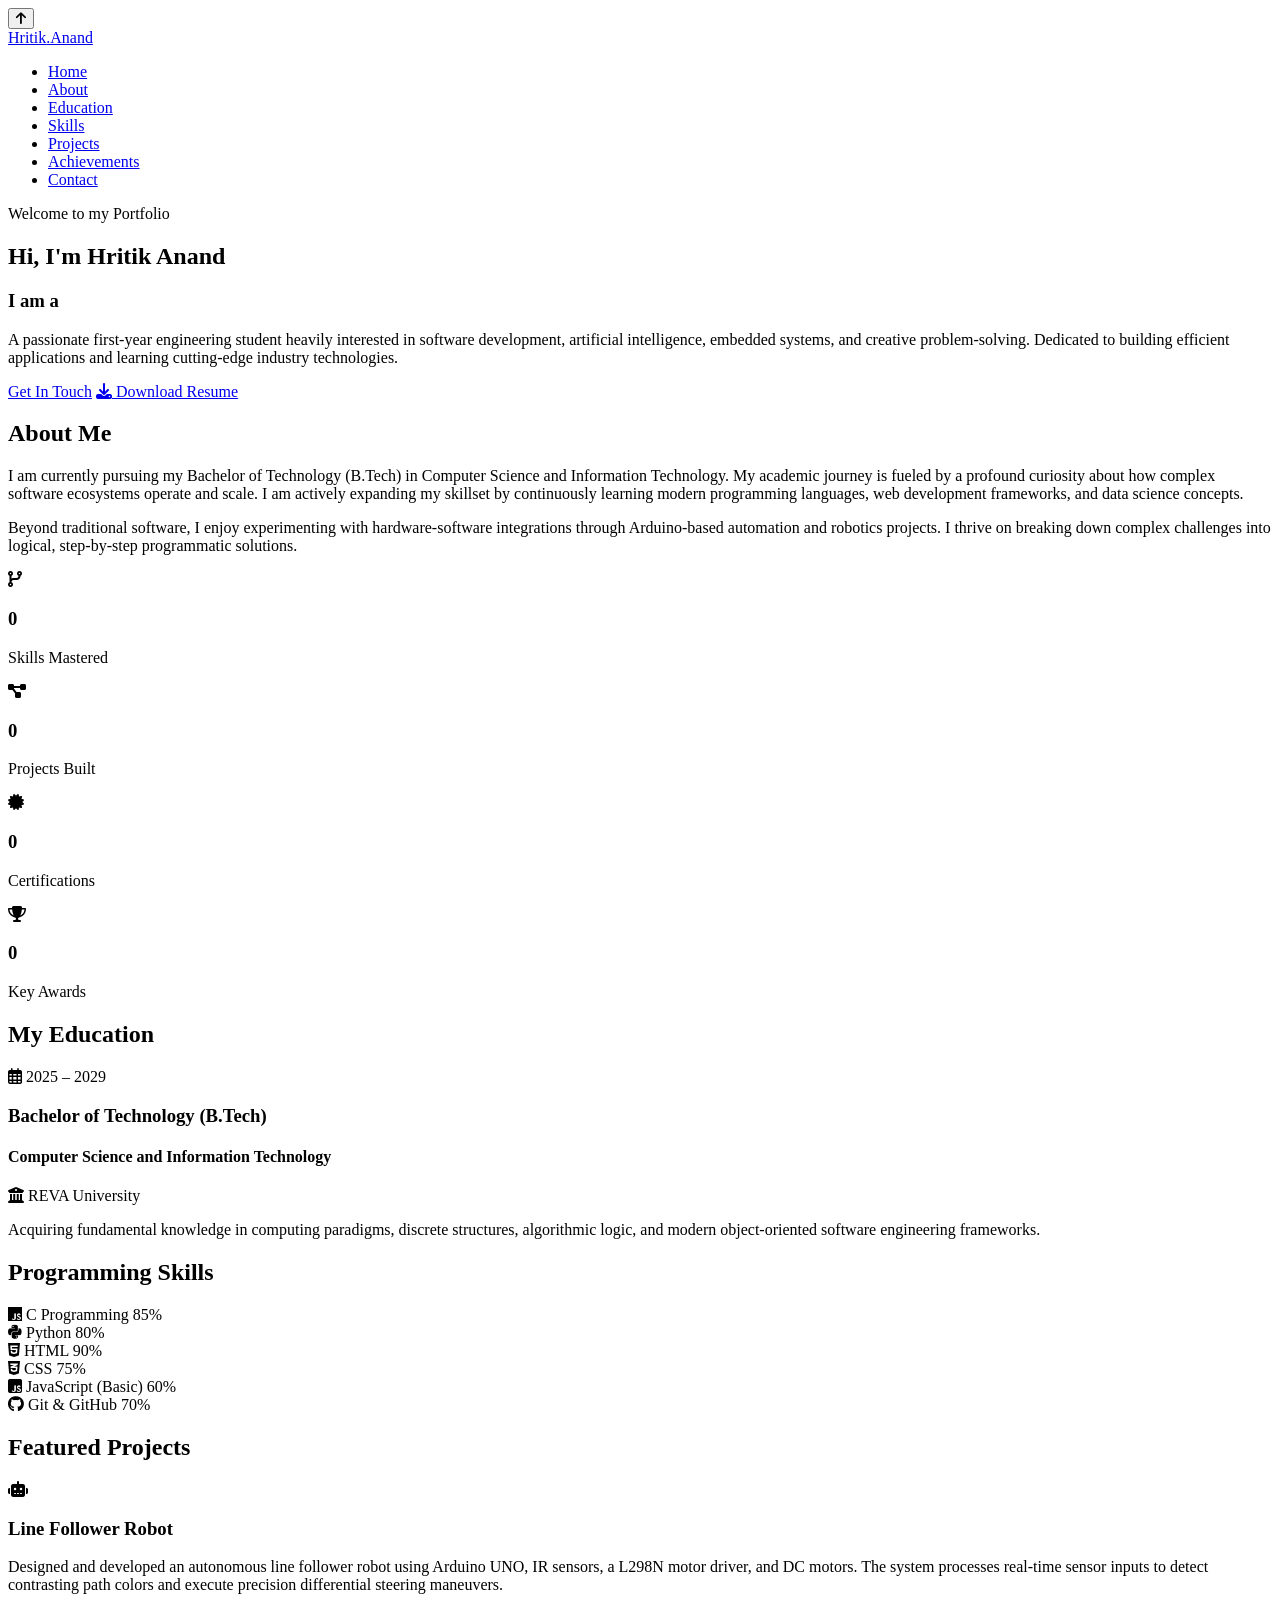
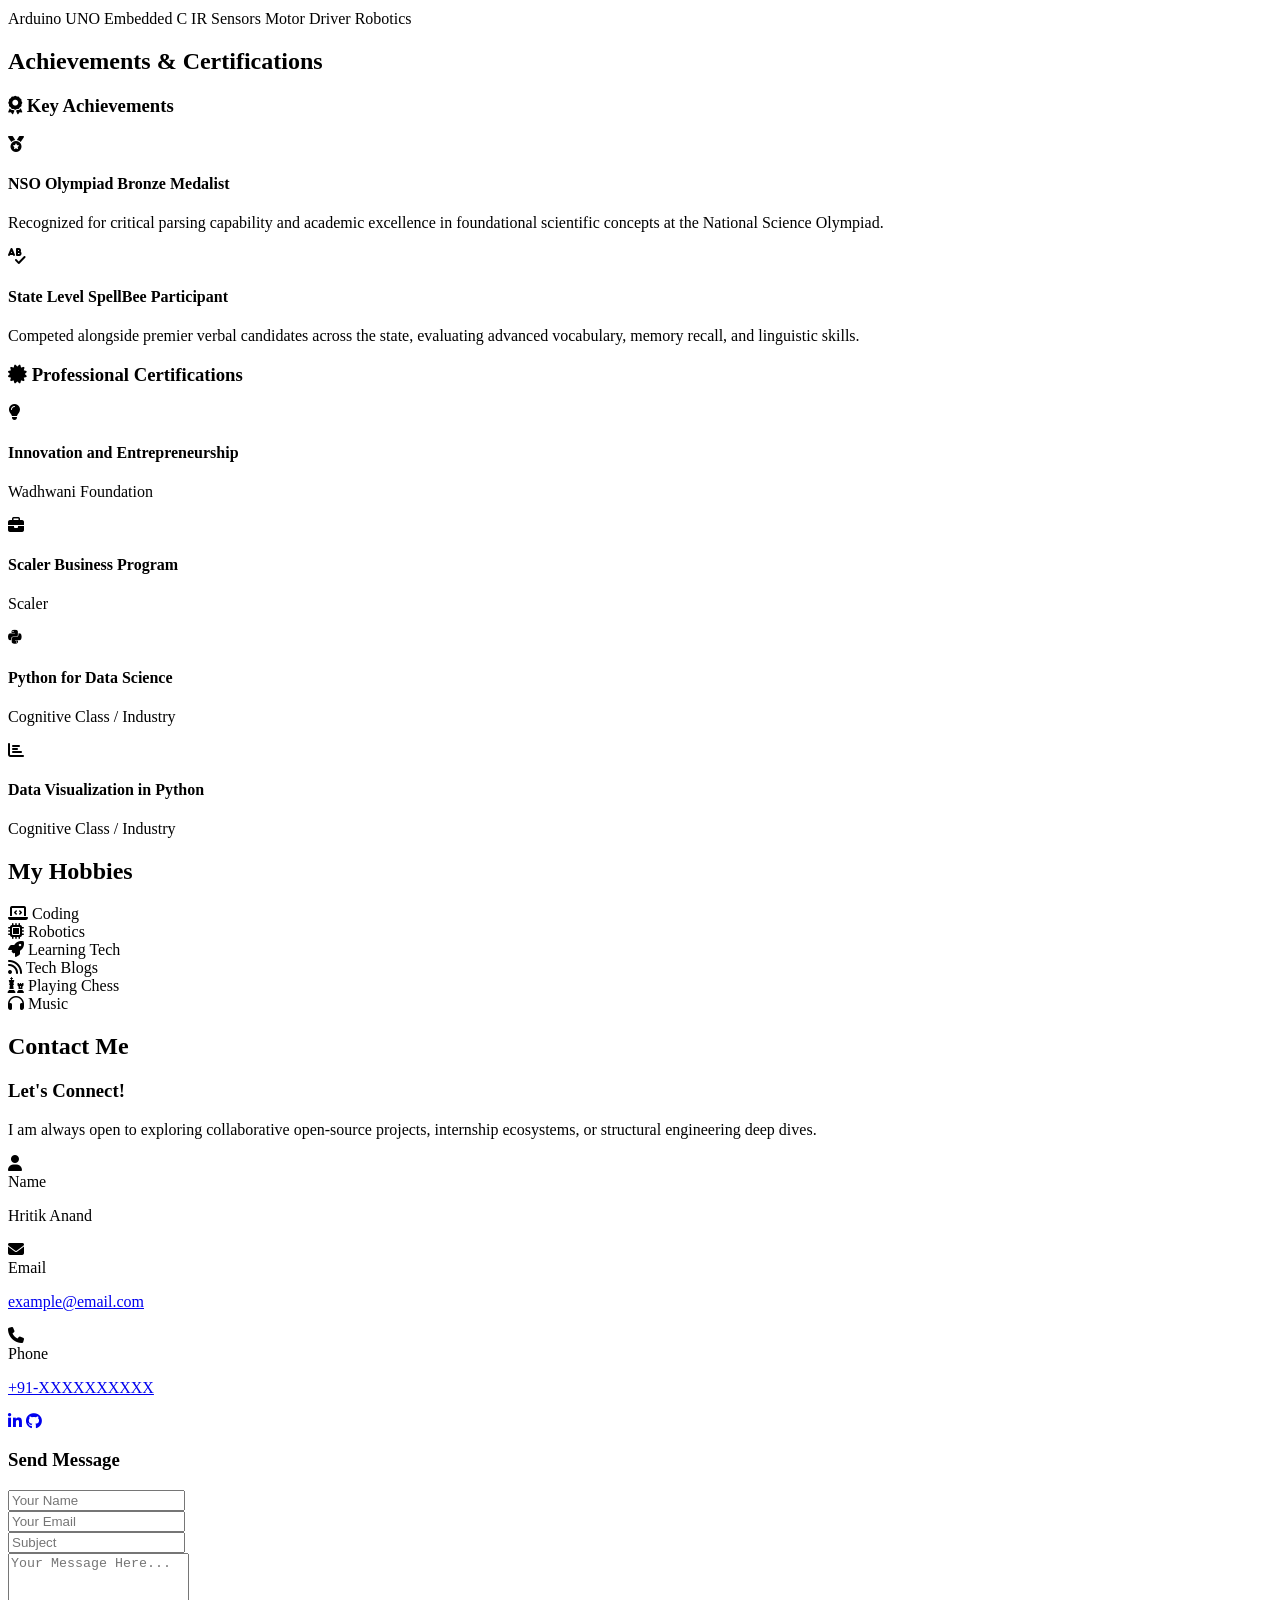
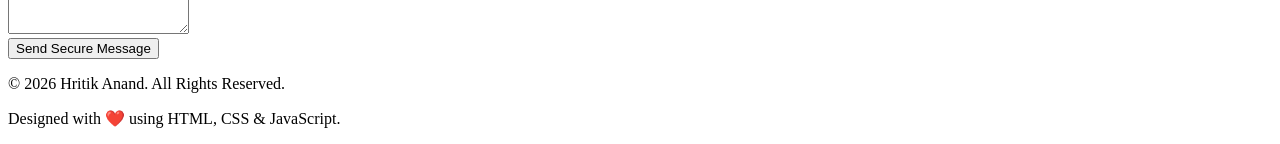
==== index.html @ d0e0a67c "Rename profile.html to index.html" ====
<!DOCTYPE html>
<html lang="en">
<head>
    <meta charset="UTF-8">
    <meta name="viewport" content="width=device-width, initial-scale=1.0">
    <meta name="description" content="Portfolio of Hritik Anand - B.Tech Computer Science & Information Technology Student & Aspiring Software Developer.">
    <title>Hritik Anand | Portfolio</title>
    <link rel="preconnect" href="https://fonts.googleapis.com">
    <link rel="preconnect" href="https://fonts.gstatic.com" crossorigin>
    <link href="https://fonts.googleapis.com/css2?family=Poppins:wght@300;400;500;600;700&display=swap" rel="stylesheet">
    <link rel="stylesheet" href="https://cdnjs.cloudflare.com/ajax/libs/font-awesome/6.4.0/css/all.min.css">
    <link rel="stylesheet" href="style.css">
</head>
<body>

    <div id="preloader">
        <div class="loader">
            <span></span>
            <span></span>
        </div>
    </div>

    <button id="scrollTopBtn" title="Go to top"><i class="fas fa-arrow-up"></i></button>

    <header>
        <nav class="navbar">
            <a href="#home" class="logo">Hritik<span>.Anand</span></a>
            <ul class="nav-links">
                <li><a href="#home" class="active">Home</a></li>
                <li><a href="#about">About</a></li>
                <li><a href="#education">Education</a></li>
                <li><a href="#skills">Skills</a></li>
                <li><a href="#projects">Projects</a></li>
                <li><a href="#achievements">Achievements</a></li>
                <li><a href="#contact">Contact</a></li>
            </ul>
            <div class="hamburger">
                <span class="bar"></span>
                <span class="bar"></span>
                <span class="bar"></span>
            </div>
        </nav>
    </header>

    <main>
        <section id="home" class="hero-section">
            <div class="hero-content text-reveal">
                <span class="welcome-tag">Welcome to my Portfolio</span>
                <h1>Hi, I'm <span class="gradient-text">Hritik Anand</span></h1>
                <h3 class="typing-container">I am a <span id="typing-text"></span><span class="cursor">&nbsp;</span></h3>
                <p class="hero-intro">
                    A passionate first-year engineering student heavily interested in software development, artificial intelligence, embedded systems, and creative problem-solving. Dedicated to building efficient applications and learning cutting-edge industry technologies.
                </p>
                <div class="hero-btns">
                    <a href="#contact" class="btn btn-primary">Get In Touch</a>
                    <a href="#" class="btn btn-secondary" download><i class="fas fa-download"></i> Download Resume</a>
                </div>
            </div>
            <div class="hero-glow"></div>
        </section>

        <section id="about" class="about-section reveal">
            <h2 class="section-title">About <span class="gradient-text">Me</span></h2>
            <div class="about-container">
                <div class="about-text">
                    <p>
                        I am currently pursuing my Bachelor of Technology (B.Tech) in Computer Science and Information Technology. My academic journey is fueled by a profound curiosity about how complex software ecosystems operate and scale. I am actively expanding my skillset by continuously learning modern programming languages, web development frameworks, and data science concepts. 
                    </p>
                    <p>
                        Beyond traditional software, I enjoy experimenting with hardware-software integrations through Arduino-based automation and robotics projects. I thrive on breaking down complex challenges into logical, step-by-step programmatic solutions.
                    </p>
                </div>
                
                <div class="stats-grid">
                    <div class="stat-card glass-card">
                        <i class="fas fa-code-branch stat-icon"></i>
                        <h3 class="counter" data-target="6">0</h3>
                        <p>Skills Mastered</p>
                    </div>
                    <div class="stat-card glass-card">
                        <i class="fas fa-project-diagram stat-icon"></i>
                        <h3 class="counter" data-target="1">0</h3>
                        <p>Projects Built</p>
                    </div>
                    <div class="stat-card glass-card">
                        <i class="fas fa-certificate stat-icon"></i>
                        <h3 class="counter" data-target="4">0</h3>
                        <p>Certifications</p>
                    </div>
                    <div class="stat-card glass-card">
                        <i class="fas fa-trophy stat-icon"></i>
                        <h3 class="counter" data-target="2">0</h3>
                        <p>Key Awards</p>
                    </div>
                </div>
            </div>
        </section>

        <section id="education" class="education-section reveal">
            <h2 class="section-title">My <span class="gradient-text">Education</span></h2>
            <div class="timeline">
                <div class="timeline-item left">
                    <div class="timeline-dot"></div>
                    <div class="timeline-content glass-card">
                        <span class="timeline-date"><i class="far fa-calendar-alt"></i> 2025 – 2029</span>
                        <h3>Bachelor of Technology (B.Tech)</h3>
                        <h4>Computer Science and Information Technology</h4>
                        <p class="university"><i class="fas fa-university"></i> REVA University</p>
                        <p>Acquiring fundamental knowledge in computing paradigms, discrete structures, algorithmic logic, and modern object-oriented software engineering frameworks.</p>
                    </div>
                </div>
            </div>
        </section>

        <section id="skills" class="skills-section reveal">
            <h2 class="section-title">Programming <span class="gradient-text">Skills</span></h2>
            <div class="skills-container glass-card">
                <div class="skill-box">
                    <div class="skill-info">
                        <span><i class="fab fa-js text-accent"></i> C Programming</span>
                        <span class="skill-percentage">85%</span>
                    </div>
                    <div class="skill-bar-container">
                        <div class="skill-bar" data-progress="85%"></div>
                    </div>
                </div>

                <div class="skill-box">
                    <div class="skill-info">
                        <span><i class="fab fa-python text-accent"></i> Python</span>
                        <span class="skill-percentage">80%</span>
                    </div>
                    <div class="skill-bar-container">
                        <div class="skill-bar" data-progress="80%"></div>
                    </div>
                </div>

                <div class="skill-box">
                    <div class="skill-info">
                        <span><i class="fab fa-html5 text-accent"></i> HTML</span>
                        <span class="skill-percentage">90%</span>
                    </div>
                    <div class="skill-bar-container">
                        <div class="skill-bar" data-progress="90%"></div>
                    </div>
                </div>

                <div class="skill-box">
                    <div class="skill-info">
                        <span><i class="fab fa-css3-alt text-accent"></i> CSS</span>
                        <span class="skill-percentage">75%</span>
                    </div>
                    <div class="skill-bar-container">
                        <div class="skill-bar" data-progress="75%"></div>
                    </div>
                </div>

                <div class="skill-box">
                    <div class="skill-info">
                        <span><i class="fab fa-js-square text-accent"></i> JavaScript (Basic)</span>
                        <span class="skill-percentage">60%</span>
                    </div>
                    <div class="skill-bar-container">
                        <div class="skill-bar" data-progress="60%"></div>
                    </div>
                </div>

                <div class="skill-box">
                    <div class="skill-info">
                        <span><i class="fab fa-github text-accent"></i> Git & GitHub</span>
                        <span class="skill-percentage">70%</span>
                    </div>
                    <div class="skill-bar-container">
                        <div class="skill-bar" data-progress="70%"></div>
                    </div>
                </div>
            </div>
        </section>

        <section id="projects" class="projects-section reveal">
            <h2 class="section-title">Featured <span class="gradient-text">Projects</span></h2>
            <div class="projects-grid">
                <div class="project-card glass-card">
                    <div class="project-icon-wrapper">
                        <i class="fas fa-robot"></i>
                    </div>
                    <h3>Line Follower Robot</h3>
                    <p class="project-description">
                        Designed and developed an autonomous line follower robot using Arduino UNO, IR sensors, a L298N motor driver, and DC motors. The system processes real-time sensor inputs to detect contrasting path colors and execute precision differential steering maneuvers.
                    </p>
                    <div class="project-tech">
                        <span>Arduino UNO</span>
                        <span>Embedded C</span>
                        <span>IR Sensors</span>
                        <span>Motor Driver</span>
                        <span>Robotics</span>
                    </div>
                </div>
            </div>
        </section>

        <section id="achievements" class="achievements-section reveal">
            <h2 class="section-title">Achievements & <span class="gradient-text">Certifications</span></h2>
            
            <h3 class="sub-section-title"><i class="fas fa-award"></i> Key Achievements</h3>
            <div class="achievements-grid">
                <div class="achieve-card glass-card">
                    <div class="achieve-icon"><i class="fas fa-medal"></i></div>
                    <div>
                        <h4>NSO Olympiad Bronze Medalist</h4>
                        <p>Recognized for critical parsing capability and academic excellence in foundational scientific concepts at the National Science Olympiad.</p>
                    </div>
                </div>
                <div class="achieve-card glass-card">
                    <div class="achieve-icon"><i class="fas fa-spell-check"></i></div>
                    <div>
                        <h4>State Level SpellBee Participant</h4>
                        <p>Competed alongside premier verbal candidates across the state, evaluating advanced vocabulary, memory recall, and linguistic skills.</p>
                    </div>
                </div>
            </div>

            <h3 class="sub-section-title"><i class="fas fa-certificate"></i> Professional Certifications</h3>
            <div class="certifications-grid">
                <div class="cert-card glass-card">
                    <i class="fas fa-lightbulb cert-icon"></i>
                    <h4>Innovation and Entrepreneurship</h4>
                    <p class="cert-issuer">Wadhwani Foundation</p>
                </div>
                <div class="cert-card glass-card">
                    <i class="fas fa-briefcase cert-icon"></i>
                    <h4>Scaler Business Program</h4>
                    <p class="cert-issuer">Scaler</p>
                </div>
                <div class="cert-card glass-card">
                    <i class="fab fa-python cert-icon"></i>
                    <h4>Python for Data Science</h4>
                    <p class="cert-issuer">Cognitive Class / Industry</p>
                </div>
                <div class="cert-card glass-card">
                    <i class="fas fa-chart-bar cert-icon"></i>
                    <h4>Data Visualization in Python</h4>
                    <p class="cert-issuer">Cognitive Class / Industry</p>
                </div>
            </div>
        </section>

        <section id="hobbies" class="hobbies-section reveal">
            <h2 class="section-title">My <span class="gradient-text">Hobbies</span></h2>
            <div class="hobbies-grid">
                <div class="hobby-item glass-card">
                    <i class="fas fa-laptop-code"></i>
                    <span>Coding</span>
                </div>
                <div class="hobby-item glass-card">
                    <i class="fas fa-microchip"></i>
                    <span>Robotics</span>
                </div>
                <div class="hobby-item glass-card">
                    <i class="fas fa-rocket"></i>
                    <span>Learning Tech</span>
                </div>
                <div class="hobby-item glass-card">
                    <i class="fas fa-rss"></i>
                    <span>Tech Blogs</span>
                </div>
                <div class="hobby-item glass-card">
                    <i class="fas fa-chess"></i>
                    <span>Playing Chess</span>
                </div>
                <div class="hobby-item glass-card">
                    <i class="fas fa-headphones"></i>
                    <span>Music</span>
                </div>
            </div>
        </section>

        <section id="contact" class="contact-section reveal">
            <h2 class="section-title">Contact <span class="gradient-text">Me</span></h2>
            <div class="contact-container">
                <div class="contact-info glass-card">
                    <h3>Let's Connect!</h3>
                    <p>I am always open to exploring collaborative open-source projects, internship ecosystems, or structural engineering deep dives.</p>
                    
                    <div class="info-details">
                        <div class="info-item">
                            <i class="fas fa-user text-gradient"></i>
                            <div>
                                <span>Name</span>
                                <p>Hritik Anand</p>
                            </div>
                        </div>
                        <div class="info-item">
                            <i class="fas fa-envelope text-gradient"></i>
                            <div>
                                <span>Email</span>
                                <p><a href="mailto:example@email.com">example@email.com</a></p>
                            </div>
                        </div>
                        <div class="info-item">
                            <i class="fas fa-phone text-gradient"></i>
                            <div>
                                <span>Phone</span>
                                <p><a href="tel:+91XXXXXXXXXX">+91-XXXXXXXXXX</a></p>
                            </div>
                        </div>
                    </div>

                    <div class="social-links">
                        <a href="https://www.linkedin.com/in/hritik-anand-946173363/?skipRedirect=true" target="_blank" aria-label="LinkedIn"><i class="fab fa-linkedin-in"></i></a>
                        <a href="https://github.com/" target="_blank" aria-label="GitHub"><i class="fab fa-github"></i></a>
                    </div>
                </div>

                <form class="contact-form glass-card" onsubmit="event.preventDefault();">
                    <h3>Send Message</h3>
                    <div class="input-group">
                        <input type="text" placeholder="Your Name" required>
                    </div>
                    <div class="input-group">
                        <input type="email" placeholder="Your Email" required>
                    </div>
                    <div class="input-group">
                        <input type="text" placeholder="Subject" required>
                    </div>
                    <div class="input-group">
                        <textarea rows="5" placeholder="Your Message Here..." required></textarea>
                    </div>
                    <button type="submit" class="btn btn-primary form-btn">Send Secure Message</button>
                </form>
            </div>
        </section>
    </main>

    <footer>
        <div class="footer-content">
            <p>&copy; 2026 Hritik Anand. All Rights Reserved.</p>
            <p class="credit">Designed with ❤️ using HTML, CSS & JavaScript.</p>
        </div>
    </footer>

    <script src="script.js"></script>
</body>
</html>
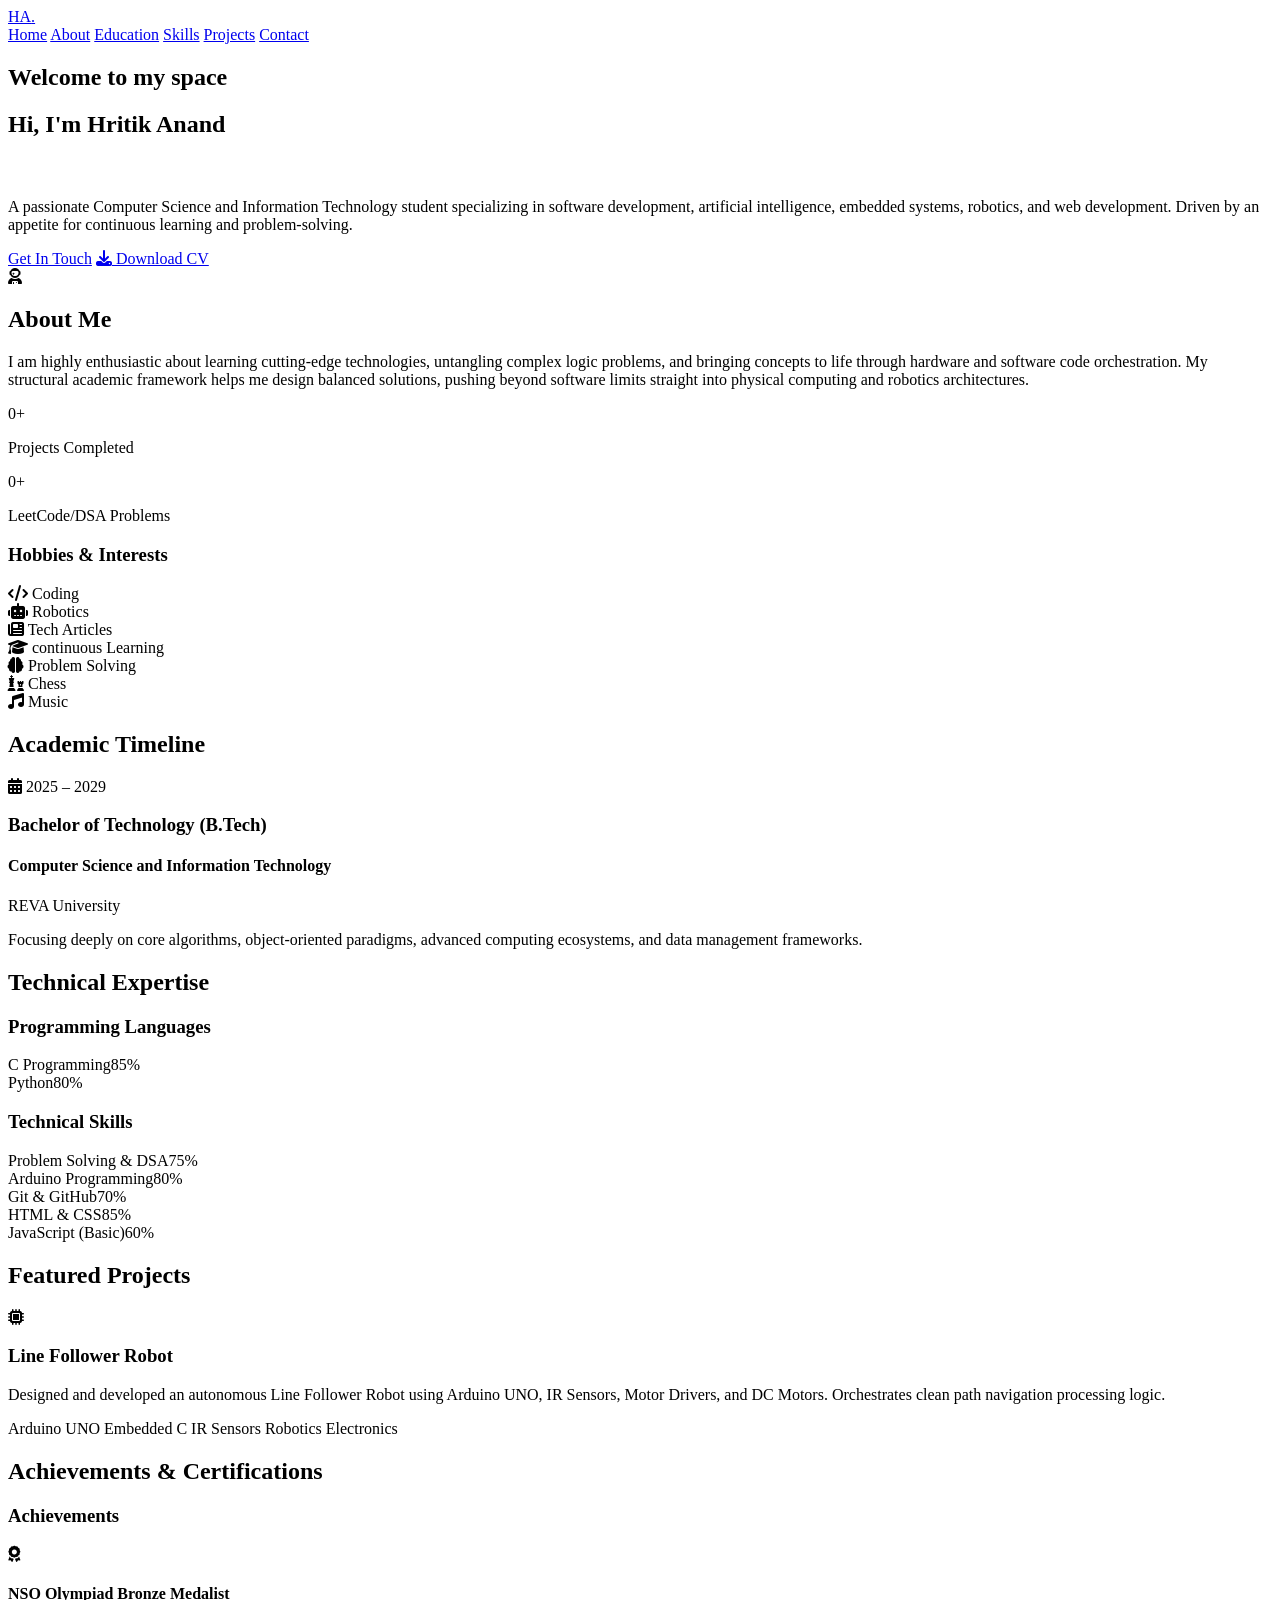
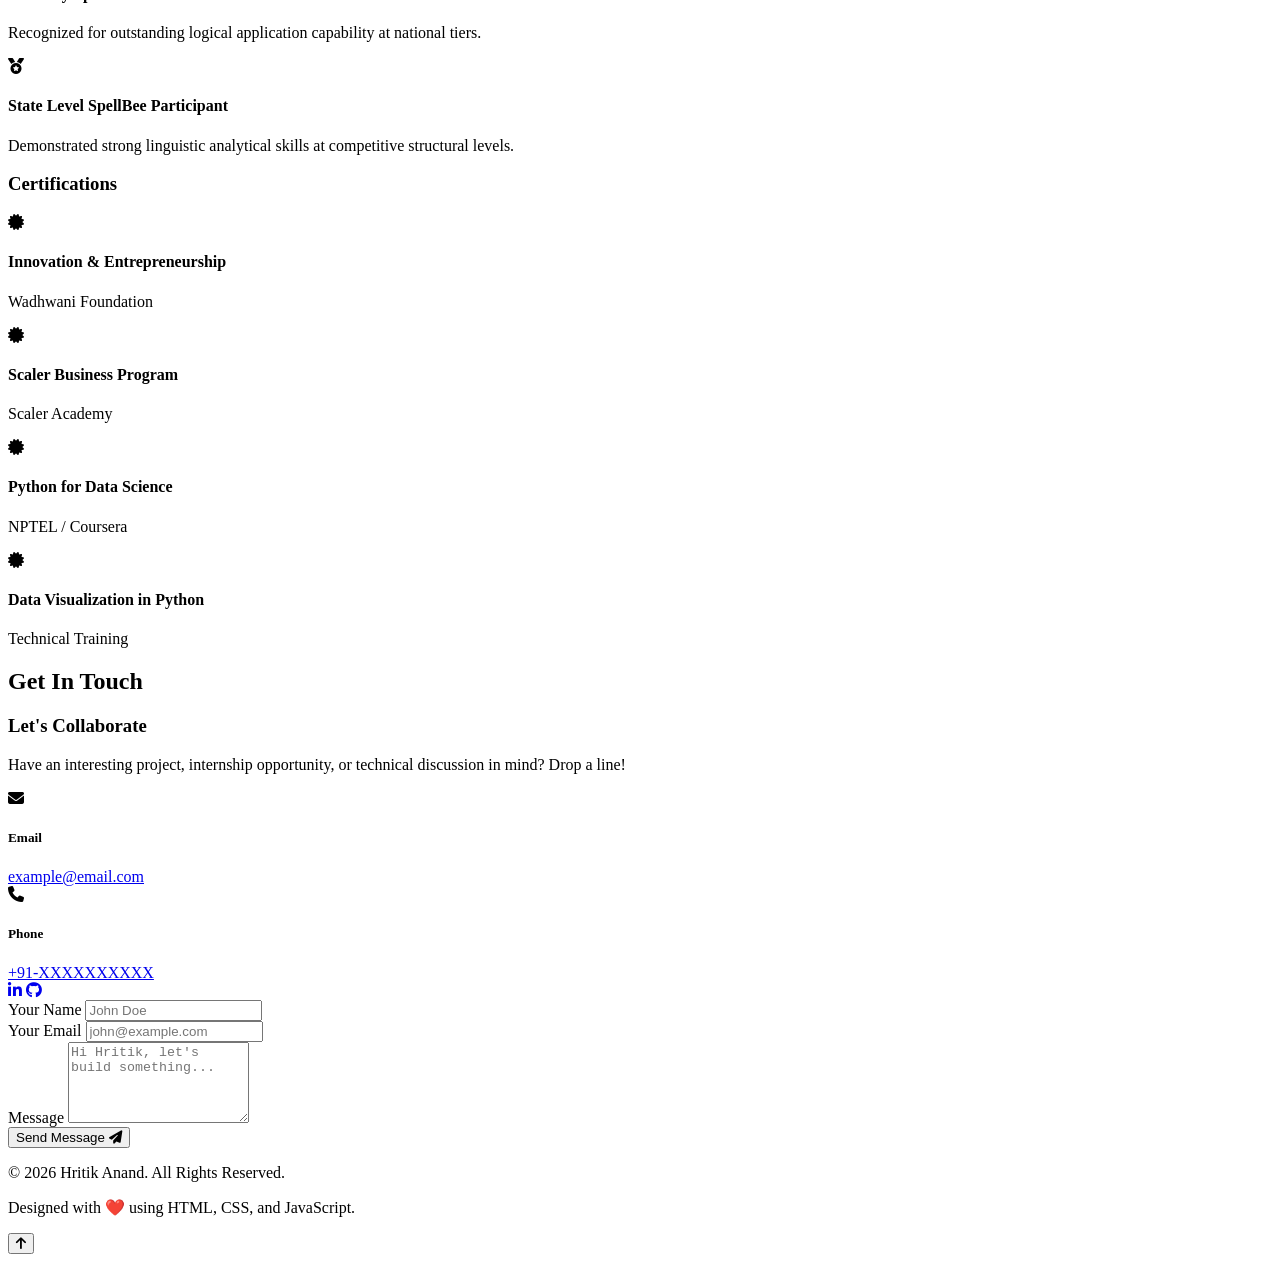
==== commit 6e3044b6: "Refactor index.html for improved structure and content Updated the portfolio description and improve" ====
--- a/index.html
+++ b/index.html
@@ -3,7 +3,7 @@
 <head>
     <meta charset="UTF-8">
     <meta name="viewport" content="width=device-width, initial-scale=1.0">
-    <meta name="description" content="Portfolio of Hritik Anand - B.Tech Computer Science & Information Technology Student & Aspiring Software Developer.">
+    <meta name="description" content="Portfolio of Hritik Anand - B.Tech CS & IT Student, Aspiring Software Developer, and Programmer.">
     <title>Hritik Anand | Portfolio</title>
     <link rel="preconnect" href="https://fonts.googleapis.com">
     <link rel="preconnect" href="https://fonts.gstatic.com" crossorigin>
@@ -13,331 +13,277 @@
 </head>
 <body>
 
-    <div id="preloader">
-        <div class="loader">
-            <span></span>
-            <span></span>
-        </div>
+    <div id="loader">
+        <div class="spinner"></div>
     </div>
 
-    <button id="scrollTopBtn" title="Go to top"><i class="fas fa-arrow-up"></i></button>
-
-    <header>
-        <nav class="navbar">
-            <a href="#home" class="logo">Hritik<span>.Anand</span></a>
-            <ul class="nav-links">
-                <li><a href="#home" class="active">Home</a></li>
-                <li><a href="#about">About</a></li>
-                <li><a href="#education">Education</a></li>
-                <li><a href="#skills">Skills</a></li>
-                <li><a href="#projects">Projects</a></li>
-                <li><a href="#achievements">Achievements</a></li>
-                <li><a href="#contact">Contact</a></li>
-            </ul>
+    <header class="navbar">
+        <div class="nav-container">
+            <a href="#home" class="logo">HA<span>.</span></a>
+            <nav class="nav-menu">
+                <a href="#home" class="nav-link active">Home</a>
+                <a href="#about" class="nav-link">About</a>
+                <a href="#education" class="nav-link">Education</a>
+                <a href="#skills" class="nav-link">Skills</a>
+                <a href="#projects" class="nav-link">Projects</a>
+                <a href="#contact" class="nav-link">Contact</a>
+            </nav>
             <div class="hamburger">
                 <span class="bar"></span>
                 <span class="bar"></span>
                 <span class="bar"></span>
             </div>
-        </nav>
+        </div>
     </header>
 
-    <main>
-        <section id="home" class="hero-section">
-            <div class="hero-content text-reveal">
-                <span class="welcome-tag">Welcome to my Portfolio</span>
+    <section id="home" class="hero-section">
+        <div class="hero-bg-glow"></div>
+        <div class="container hero-container">
+            <div class="hero-content reveal">
+                <h2 class="welcome-tag">Welcome to my space</h2>
                 <h1>Hi, I'm <span class="gradient-text">Hritik Anand</span></h1>
-                <h3 class="typing-container">I am a <span id="typing-text"></span><span class="cursor">&nbsp;</span></h3>
-                <p class="hero-intro">
-                    A passionate first-year engineering student heavily interested in software development, artificial intelligence, embedded systems, and creative problem-solving. Dedicated to building efficient applications and learning cutting-edge industry technologies.
+                <h3 class="typing-text-container">
+                    <span class="typing-text" data-words='["B.Tech CS & IT Student", "Aspiring Software Developer", "Python & C Programmer"]'></span><span class="cursor">&nbsp;</span>
+                </h3>
+                <p class="hero-summary">
+                    A passionate Computer Science and Information Technology student specializing in software development, artificial intelligence, embedded systems, robotics, and web development. Driven by an appetite for continuous learning and problem-solving.
                 </p>
-                <div class="hero-btns">
+                <div class="hero-cta">
                     <a href="#contact" class="btn btn-primary">Get In Touch</a>
-                    <a href="#" class="btn btn-secondary" download><i class="fas fa-download"></i> Download Resume</a>
-                </div>
-            </div>
-            <div class="hero-glow"></div>
-        </section>
-
-        <section id="about" class="about-section reveal">
-            <h2 class="section-title">About <span class="gradient-text">Me</span></h2>
-            <div class="about-container">
-                <div class="about-text">
+                    <a href="#" class="btn btn-secondary" download><i class="fa-solid fa-download"></i> Download CV</a>
+                </div>
+            </div>
+            <div class="hero-avatar-box reveal">
+                <div class="avatar-glow-ring"></div>
+                <div class="avatar-placeholder">
+                    <i class="fa-solid fa-user-astronaut"></i>
+                </div>
+            </div>
+        </div>
+    </section>
+
+    <section id="about" class="about-section section">
+        <div class="container">
+            <h2 class="section-title reveal">About <span class="gradient-text">Me</span></h2>
+            <div class="about-grid reveal">
+                <div class="about-card glass-card">
                     <p>
-                        I am currently pursuing my Bachelor of Technology (B.Tech) in Computer Science and Information Technology. My academic journey is fueled by a profound curiosity about how complex software ecosystems operate and scale. I am actively expanding my skillset by continuously learning modern programming languages, web development frameworks, and data science concepts. 
+                        I am highly enthusiastic about learning cutting-edge technologies, untangling complex logic problems, and bringing concepts to life through hardware and software code orchestration. My structural academic framework helps me design balanced solutions, pushing beyond software limits straight into physical computing and robotics architectures.
                     </p>
-                    <p>
-                        Beyond traditional software, I enjoy experimenting with hardware-software integrations through Arduino-based automation and robotics projects. I thrive on breaking down complex challenges into logical, step-by-step programmatic solutions.
-                    </p>
+                    <div class="counter-container">
+                        <div class="counter-box">
+                            <span class="counter-number" data-target="15">0</span><span class="counter-plus">+</span>
+                            <p class="counter-label">Projects Completed</p>
+                        </div>
+                        <div class="counter-box">
+                            <span class="counter-number" data-target="500">0</span><span class="counter-plus">+</span>
+                            <p class="counter-label">LeetCode/DSA Problems</p>
+                        </div>
+                    </div>
                 </div>
                 
-                <div class="stats-grid">
-                    <div class="stat-card glass-card">
-                        <i class="fas fa-code-branch stat-icon"></i>
-                        <h3 class="counter" data-target="6">0</h3>
-                        <p>Skills Mastered</p>
-                    </div>
-                    <div class="stat-card glass-card">
-                        <i class="fas fa-project-diagram stat-icon"></i>
-                        <h3 class="counter" data-target="1">0</h3>
-                        <p>Projects Built</p>
-                    </div>
-                    <div class="stat-card glass-card">
-                        <i class="fas fa-certificate stat-icon"></i>
-                        <h3 class="counter" data-target="4">0</h3>
-                        <p>Certifications</p>
-                    </div>
-                    <div class="stat-card glass-card">
-                        <i class="fas fa-trophy stat-icon"></i>
-                        <h3 class="counter" data-target="2">0</h3>
-                        <p>Key Awards</p>
-                    </div>
-                </div>
-            </div>
-        </section>
-
-        <section id="education" class="education-section reveal">
-            <h2 class="section-title">My <span class="gradient-text">Education</span></h2>
-            <div class="timeline">
+                <div class="hobbies-wrapper">
+                    <h3>Hobbies & Interests</h3>
+                    <div class="hobbies-grid">
+                        <div class="hobby-tag"><i class="fa-solid fa-code"></i> Coding</div>
+                        <div class="hobby-tag"><i class="fa-solid fa-robot"></i> Robotics</div>
+                        <div class="hobby-tag"><i class="fa-solid fa-newspaper"></i> Tech Articles</div>
+                        <div class="hobby-tag"><i class="fa-solid fa-graduation-cap"></i> continuous Learning</div>
+                        <div class="hobby-tag"><i class="fa-solid fa-brain"></i> Problem Solving</div>
+                        <div class="hobby-tag"><i class="fa-solid fa-chess"></i> Chess</div>
+                        <div class="hobby-tag"><i class="fa-solid fa-music"></i> Music</div>
+                    </div>
+                </div>
+            </div>
+        </div>
+    </section>
+
+    <section id="education" class="education-section section">
+        <div class="container">
+            <h2 class="section-title reveal">Academic <span class="gradient-text">Timeline</span></h2>
+            <div class="timeline reveal">
                 <div class="timeline-item left">
                     <div class="timeline-dot"></div>
                     <div class="timeline-content glass-card">
-                        <span class="timeline-date"><i class="far fa-calendar-alt"></i> 2025 – 2029</span>
+                        <span class="timeline-date"><i class="fa-solid fa-calendar-days"></i> 2025 – 2029</span>
                         <h3>Bachelor of Technology (B.Tech)</h3>
                         <h4>Computer Science and Information Technology</h4>
-                        <p class="university"><i class="fas fa-university"></i> REVA University</p>
-                        <p>Acquiring fundamental knowledge in computing paradigms, discrete structures, algorithmic logic, and modern object-oriented software engineering frameworks.</p>
-                    </div>
-                </div>
-            </div>
-        </section>
-
-        <section id="skills" class="skills-section reveal">
-            <h2 class="section-title">Programming <span class="gradient-text">Skills</span></h2>
-            <div class="skills-container glass-card">
-                <div class="skill-box">
-                    <div class="skill-info">
-                        <span><i class="fab fa-js text-accent"></i> C Programming</span>
-                        <span class="skill-percentage">85%</span>
-                    </div>
-                    <div class="skill-bar-container">
-                        <div class="skill-bar" data-progress="85%"></div>
-                    </div>
-                </div>
-
-                <div class="skill-box">
-                    <div class="skill-info">
-                        <span><i class="fab fa-python text-accent"></i> Python</span>
-                        <span class="skill-percentage">80%</span>
-                    </div>
-                    <div class="skill-bar-container">
-                        <div class="skill-bar" data-progress="80%"></div>
-                    </div>
-                </div>
-
-                <div class="skill-box">
-                    <div class="skill-info">
-                        <span><i class="fab fa-html5 text-accent"></i> HTML</span>
-                        <span class="skill-percentage">90%</span>
-                    </div>
-                    <div class="skill-bar-container">
-                        <div class="skill-bar" data-progress="90%"></div>
-                    </div>
-                </div>
-
-                <div class="skill-box">
-                    <div class="skill-info">
-                        <span><i class="fab fa-css3-alt text-accent"></i> CSS</span>
-                        <span class="skill-percentage">75%</span>
-                    </div>
-                    <div class="skill-bar-container">
-                        <div class="skill-bar" data-progress="75%"></div>
-                    </div>
-                </div>
-
-                <div class="skill-box">
-                    <div class="skill-info">
-                        <span><i class="fab fa-js-square text-accent"></i> JavaScript (Basic)</span>
-                        <span class="skill-percentage">60%</span>
-                    </div>
-                    <div class="skill-bar-container">
-                        <div class="skill-bar" data-progress="60%"></div>
-                    </div>
-                </div>
-
-                <div class="skill-box">
-                    <div class="skill-info">
-                        <span><i class="fab fa-github text-accent"></i> Git & GitHub</span>
-                        <span class="skill-percentage">70%</span>
-                    </div>
-                    <div class="skill-bar-container">
-                        <div class="skill-bar" data-progress="70%"></div>
-                    </div>
-                </div>
-            </div>
-        </section>
-
-        <section id="projects" class="projects-section reveal">
-            <h2 class="section-title">Featured <span class="gradient-text">Projects</span></h2>
-            <div class="projects-grid">
+                        <p class="institution">REVA University</p>
+                        <p>Focusing deeply on core algorithms, object-oriented paradigms, advanced computing ecosystems, and data management frameworks.</p>
+                    </div>
+                </div>
+            </div>
+        </div>
+    </section>
+
+    <section id="skills" class="skills-section section">
+        <div class="container">
+            <h2 class="section-title reveal">Technical <span class="gradient-text">Expertise</span></h2>
+            <div class="skills-grid reveal">
+                <div class="skills-column glass-card">
+                    <h3>Programming Languages</h3>
+                    <div class="skill-bar-wrapper">
+                        <div class="skill-info"><span>C Programming</span><span class="skill-percent">85%</span></div>
+                        <div class="skill-progress-bg"><div class="skill-progress" data-width="85%"></div></div>
+                    </div>
+                    <div class="skill-bar-wrapper">
+                        <div class="skill-info"><span>Python</span><span class="skill-percent">80%</span></div>
+                        <div class="skill-progress-bg"><div class="skill-progress" data-width="80%"></div></div>
+                    </div>
+                </div>
+
+                <div class="skills-column glass-card">
+                    <h3>Technical Skills</h3>
+                    <div class="skill-bar-wrapper">
+                        <div class="skill-info"><span>Problem Solving & DSA</span><span class="skill-percent">75%</span></div>
+                        <div class="skill-progress-bg"><div class="skill-progress" data-width="75%"></div></div>
+                    </div>
+                    <div class="skill-bar-wrapper">
+                        <div class="skill-info"><span>Arduino Programming</span><span class="skill-percent">80%</span></div>
+                        <div class="skill-progress-bg"><div class="skill-progress" data-width="80%"></div></div>
+                    </div>
+                    <div class="skill-bar-wrapper">
+                        <div class="skill-info"><span>Git & GitHub</span><span class="skill-percent">70%</span></div>
+                        <div class="skill-progress-bg"><div class="skill-progress" data-width="70%"></div></div>
+                    </div>
+                    <div class="skill-bar-wrapper">
+                        <div class="skill-info"><span>HTML & CSS</span><span class="skill-percent">85%</span></div>
+                        <div class="skill-progress-bg"><div class="skill-progress" data-width="85%"></div></div>
+                    </div>
+                    <div class="skill-bar-wrapper">
+                        <div class="skill-info"><span>JavaScript (Basic)</span><span class="skill-percent">60%</span></div>
+                        <div class="skill-progress-bg"><div class="skill-progress" data-width="60%"></div></div>
+                    </div>
+                </div>
+            </div>
+        </div>
+    </section>
+
+    <section id="projects" class="projects-section section">
+        <div class="container">
+            <h2 class="section-title reveal">Featured <span class="gradient-text">Projects</span></h2>
+            <div class="projects-grid reveal">
                 <div class="project-card glass-card">
-                    <div class="project-icon-wrapper">
-                        <i class="fas fa-robot"></i>
-                    </div>
-                    <h3>Line Follower Robot</h3>
-                    <p class="project-description">
-                        Designed and developed an autonomous line follower robot using Arduino UNO, IR sensors, a L298N motor driver, and DC motors. The system processes real-time sensor inputs to detect contrasting path colors and execute precision differential steering maneuvers.
-                    </p>
-                    <div class="project-tech">
-                        <span>Arduino UNO</span>
-                        <span>Embedded C</span>
-                        <span>IR Sensors</span>
-                        <span>Motor Driver</span>
-                        <span>Robotics</span>
-                    </div>
-                </div>
-            </div>
-        </section>
-
-        <section id="achievements" class="achievements-section reveal">
-            <h2 class="section-title">Achievements & <span class="gradient-text">Certifications</span></h2>
-            
-            <h3 class="sub-section-title"><i class="fas fa-award"></i> Key Achievements</h3>
-            <div class="achievements-grid">
-                <div class="achieve-card glass-card">
-                    <div class="achieve-icon"><i class="fas fa-medal"></i></div>
-                    <div>
-                        <h4>NSO Olympiad Bronze Medalist</h4>
-                        <p>Recognized for critical parsing capability and academic excellence in foundational scientific concepts at the National Science Olympiad.</p>
-                    </div>
-                </div>
-                <div class="achieve-card glass-card">
-                    <div class="achieve-icon"><i class="fas fa-spell-check"></i></div>
-                    <div>
-                        <h4>State Level SpellBee Participant</h4>
-                        <p>Competed alongside premier verbal candidates across the state, evaluating advanced vocabulary, memory recall, and linguistic skills.</p>
-                    </div>
-                </div>
-            </div>
-
-            <h3 class="sub-section-title"><i class="fas fa-certificate"></i> Professional Certifications</h3>
-            <div class="certifications-grid">
-                <div class="cert-card glass-card">
-                    <i class="fas fa-lightbulb cert-icon"></i>
-                    <h4>Innovation and Entrepreneurship</h4>
-                    <p class="cert-issuer">Wadhwani Foundation</p>
-                </div>
-                <div class="cert-card glass-card">
-                    <i class="fas fa-briefcase cert-icon"></i>
-                    <h4>Scaler Business Program</h4>
-                    <p class="cert-issuer">Scaler</p>
-                </div>
-                <div class="cert-card glass-card">
-                    <i class="fab fa-python cert-icon"></i>
-                    <h4>Python for Data Science</h4>
-                    <p class="cert-issuer">Cognitive Class / Industry</p>
-                </div>
-                <div class="cert-card glass-card">
-                    <i class="fas fa-chart-bar cert-icon"></i>
-                    <h4>Data Visualization in Python</h4>
-                    <p class="cert-issuer">Cognitive Class / Industry</p>
-                </div>
-            </div>
-        </section>
-
-        <section id="hobbies" class="hobbies-section reveal">
-            <h2 class="section-title">My <span class="gradient-text">Hobbies</span></h2>
-            <div class="hobbies-grid">
-                <div class="hobby-item glass-card">
-                    <i class="fas fa-laptop-code"></i>
-                    <span>Coding</span>
-                </div>
-                <div class="hobby-item glass-card">
-                    <i class="fas fa-microchip"></i>
-                    <span>Robotics</span>
-                </div>
-                <div class="hobby-item glass-card">
-                    <i class="fas fa-rocket"></i>
-                    <span>Learning Tech</span>
-                </div>
-                <div class="hobby-item glass-card">
-                    <i class="fas fa-rss"></i>
-                    <span>Tech Blogs</span>
-                </div>
-                <div class="hobby-item glass-card">
-                    <i class="fas fa-chess"></i>
-                    <span>Playing Chess</span>
-                </div>
-                <div class="hobby-item glass-card">
-                    <i class="fas fa-headphones"></i>
-                    <span>Music</span>
-                </div>
-            </div>
-        </section>
-
-        <section id="contact" class="contact-section reveal">
-            <h2 class="section-title">Contact <span class="gradient-text">Me</span></h2>
-            <div class="contact-container">
+                    <div class="project-img-placeholder">
+                        <i class="fa-solid fa-microchip project-icon"></i>
+                    </div>
+                    <div class="project-info-content">
+                        <h3>Line Follower Robot</h3>
+                        <p>Designed and developed an autonomous Line Follower Robot using Arduino UNO, IR Sensors, Motor Drivers, and DC Motors. Orchestrates clean path navigation processing logic.</p>
+                        <div class="project-tech-tags">
+                            <span>Arduino UNO</span>
+                            <span>Embedded C</span>
+                            <span>IR Sensors</span>
+                            <span>Robotics</span>
+                            <span>Electronics</span>
+                        </div>
+                    </div>
+                </div>
+            </div>
+        </div>
+    </section>
+
+    <section id="recognition" class="recognition-section section">
+        <div class="container">
+            <h2 class="section-title reveal">Achievements & <span class="gradient-text">Certifications</span></h2>
+            <div class="rec-grid reveal">
+                <div class="rec-column">
+                    <h3>Achievements</h3>
+                    <div class="rec-card glass-card">
+                        <div class="rec-icon-box"><i class="fa-solid fa-award bronze"></i></div>
+                        <div class="rec-text">
+                            <h4>NSO Olympiad Bronze Medalist</h4>
+                            <p>Recognized for outstanding logical application capability at national tiers.</p>
+                        </div>
+                    </div>
+                    <div class="rec-card glass-card">
+                        <div class="rec-icon-box"><i class="fa-solid fa-medal gold"></i></div>
+                        <div class="rec-text">
+                            <h4>State Level SpellBee Participant</h4>
+                            <p>Demonstrated strong linguistic analytical skills at competitive structural levels.</p>
+                        </div>
+                    </div>
+                </div>
+
+                <div class="rec-column">
+                    <h3>Certifications</h3>
+                    <div class="cert-grid">
+                        <div class="cert-card glass-card">
+                            <i class="fa-solid fa-certificate cert-icon"></i>
+                            <h4>Innovation & Entrepreneurship</h4>
+                            <p>Wadhwani Foundation</p>
+                        </div>
+                        <div class="cert-card glass-card">
+                            <i class="fa-solid fa-certificate cert-icon"></i>
+                            <h4>Scaler Business Program</h4>
+                            <p>Scaler Academy</p>
+                        </div>
+                        <div class="cert-card glass-card">
+                            <i class="fa-solid fa-certificate cert-icon"></i>
+                            <h4>Python for Data Science</h4>
+                            <p>NPTEL / Coursera</p>
+                        </div>
+                        <div class="cert-card glass-card">
+                            <i class="fa-solid fa-certificate cert-icon"></i>
+                            <h4>Data Visualization in Python</h4>
+                            <p>Technical Training</p>
+                        </div>
+                    </div>
+                </div>
+            </div>
+        </div>
+    </section>
+
+    <section id="contact" class="contact-section section">
+        <div class="container">
+            <h2 class="section-title reveal">Get In <span class="gradient-text">Touch</span></h2>
+            <div class="contact-grid reveal">
                 <div class="contact-info glass-card">
-                    <h3>Let's Connect!</h3>
-                    <p>I am always open to exploring collaborative open-source projects, internship ecosystems, or structural engineering deep dives.</p>
+                    <h3>Let's Collaborate</h3>
+                    <p>Have an interesting project, internship opportunity, or technical discussion in mind? Drop a line!</p>
                     
-                    <div class="info-details">
-                        <div class="info-item">
-                            <i class="fas fa-user text-gradient"></i>
-                            <div>
-                                <span>Name</span>
-                                <p>Hritik Anand</p>
-                            </div>
-                        </div>
-                        <div class="info-item">
-                            <i class="fas fa-envelope text-gradient"></i>
-                            <div>
-                                <span>Email</span>
-                                <p><a href="mailto:example@email.com">example@email.com</a></p>
-                            </div>
-                        </div>
-                        <div class="info-item">
-                            <i class="fas fa-phone text-gradient"></i>
-                            <div>
-                                <span>Phone</span>
-                                <p><a href="tel:+91XXXXXXXXXX">+91-XXXXXXXXXX</a></p>
-                            </div>
+                    <div class="contact-details">
+                        <div class="contact-item">
+                            <i class="fa-solid fa-envelope"></i>
+                            <div><h5>Email</h5><a href="mailto:example@email.com">example@email.com</a></div>
+                        </div>
+                        <div class="contact-item">
+                            <i class="fa-solid fa-phone"></i>
+                            <div><h5>Phone</h5><a href="tel:+91XXXXXXXXXX">+91-XXXXXXXXXX</a></div>
                         </div>
                     </div>
 
                     <div class="social-links">
-                        <a href="https://www.linkedin.com/in/hritik-anand-946173363/?skipRedirect=true" target="_blank" aria-label="LinkedIn"><i class="fab fa-linkedin-in"></i></a>
-                        <a href="https://github.com/" target="_blank" aria-label="GitHub"><i class="fab fa-github"></i></a>
+                        <a href="https://www.linkedin.com/in/hritik-anand-946173363/?skipRedirect=true" target="_blank" aria-label="LinkedIn"><i class="fa-brands fa-linkedin-in"></i></a>
+                        <a href="https://github.com/" target="_blank" aria-label="GitHub"><i class="fa-brands fa-github"></i></a>
                     </div>
                 </div>
 
                 <form class="contact-form glass-card" onsubmit="event.preventDefault();">
-                    <h3>Send Message</h3>
-                    <div class="input-group">
-                        <input type="text" placeholder="Your Name" required>
-                    </div>
-                    <div class="input-group">
-                        <input type="email" placeholder="Your Email" required>
-                    </div>
-                    <div class="input-group">
-                        <input type="text" placeholder="Subject" required>
-                    </div>
-                    <div class="input-group">
-                        <textarea rows="5" placeholder="Your Message Here..." required></textarea>
-                    </div>
-                    <button type="submit" class="btn btn-primary form-btn">Send Secure Message</button>
+                    <div class="form-group">
+                        <label for="name">Your Name</label>
+                        <input type="text" id="name" required placeholder="John Doe">
+                    </div>
+                    <div class="form-group">
+                        <label for="email">Your Email</label>
+                        <input type="email" id="email" required placeholder="john@example.com">
+                    </div>
+                    <div class="form-group">
+                        <label for="message">Message</label>
+                        <textarea id="message" rows="5" required placeholder="Hi Hritik, let's build something..."></textarea>
+                    </div>
+                    <button type="submit" class="btn btn-primary form-submit-btn">Send Message <i class="fa-solid fa-paper-plane"></i></button>
                 </form>
             </div>
-        </section>
-    </main>
+        </div>
+    </section>
 
     <footer>
-        <div class="footer-content">
-            <p>&copy; 2026 Hritik Anand. All Rights Reserved.</p>
-            <p class="credit">Designed with ❤️ using HTML, CSS & JavaScript.</p>
-        </div>
+        <p>&copy; 2026 Hritik Anand. All Rights Reserved.</p>
+        <p>Designed with ❤️ using HTML, CSS, and JavaScript.</p>
     </footer>
+
+    <button id="scrollToTopBtn" aria-label="Scroll to top"><i class="fa-solid fa-arrow-up"></i></button>
 
     <script src="script.js"></script>
 </body>
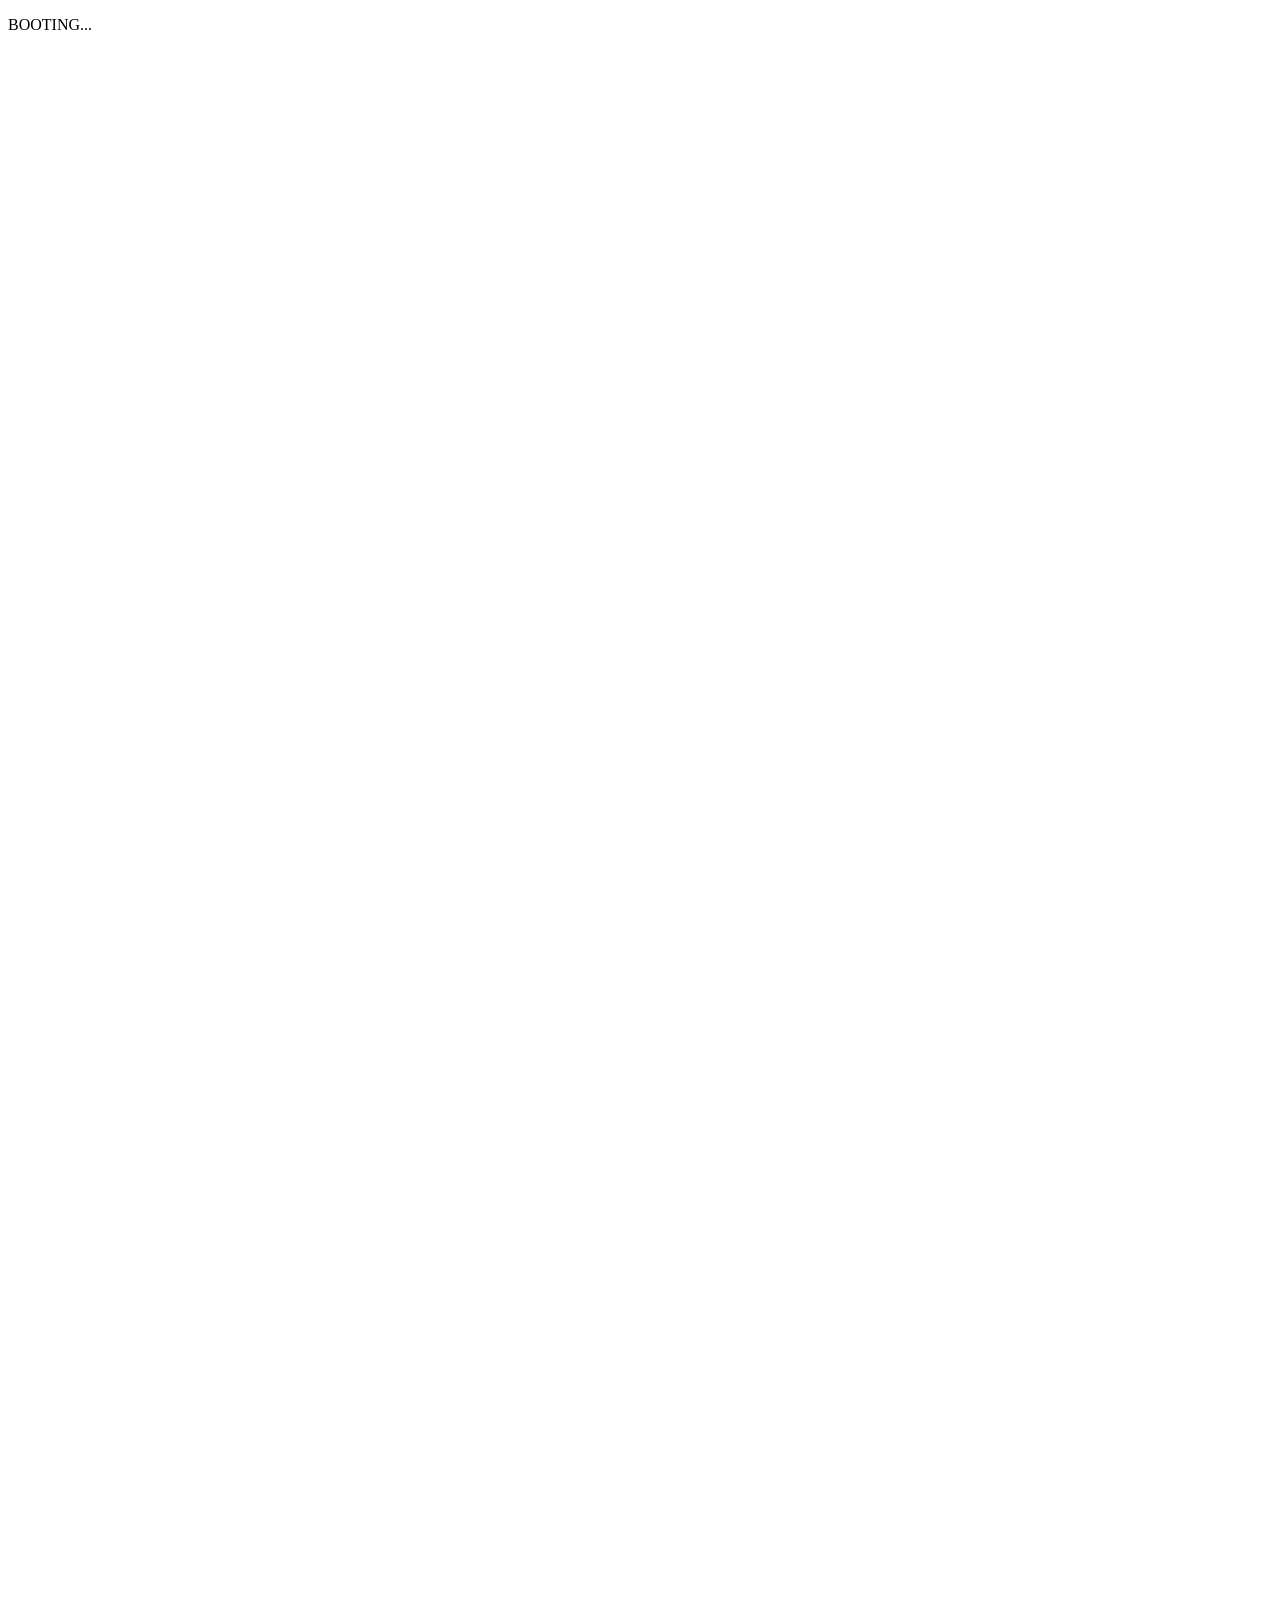
==== commit 20af788e: "Update print statement from 'Hello' to 'Goodbye'" ====
--- a/index.html
+++ b/index.html
@@ -1,290 +1,380 @@
 <!DOCTYPE html>
 <html lang="en">
 <head>
-    <meta charset="UTF-8">
-    <meta name="viewport" content="width=device-width, initial-scale=1.0">
-    <meta name="description" content="Portfolio of Hritik Anand - B.Tech CS & IT Student, Aspiring Software Developer, and Programmer.">
-    <title>Hritik Anand | Portfolio</title>
-    <link rel="preconnect" href="https://fonts.googleapis.com">
-    <link rel="preconnect" href="https://fonts.gstatic.com" crossorigin>
-    <link href="https://fonts.googleapis.com/css2?family=Poppins:wght@300;400;500;600;700&display=swap" rel="stylesheet">
-    <link rel="stylesheet" href="https://cdnjs.cloudflare.com/ajax/libs/font-awesome/6.4.0/css/all.min.css">
-    <link rel="stylesheet" href="style.css">
+  <meta charset="UTF-8">
+  <meta name="viewport" content="width=device-width, initial-scale=1.0">
+  <title>Hritik Anand — Software Developer &amp; Robotics Enthusiast</title>
+  <meta name="description" content="Portfolio of Hritik Anand, B.Tech Computer Science & IT student, aspiring software developer and Python/C programmer, building software, AI and robotics projects.">
+  <meta name="keywords" content="Hritik Anand, Software Developer, Python Programmer, C Programmer, Robotics, REVA University, Computer Science Student">
+  <meta name="author" content="Hritik Anand">
+  <meta property="og:title" content="Hritik Anand — Software Developer & Robotics Enthusiast">
+  <meta property="og:description" content="B.Tech Computer Science & IT student crafting software, AI and embedded systems projects.">
+  <meta property="og:type" content="website">
+
+  <!-- Fonts -->
+  <link rel="preconnect" href="https://fonts.googleapis.com">
+  <link rel="preconnect" href="https://fonts.gstatic.com" crossorigin>
+  <link href="https://fonts.googleapis.com/css2?family=Space+Grotesk:wght@400;500;600;700&family=Poppins:wght@300;400;500;600;700&family=JetBrains+Mono:wght@400;500&display=swap" rel="stylesheet">
+
+  <!-- Font Awesome -->
+  <link rel="stylesheet" href="https://cdnjs.cloudflare.com/ajax/libs/font-awesome/6.5.1/css/all.min.css">
+
+  <link rel="stylesheet" href="style.css">
 </head>
 <body>
 
-    <div id="loader">
-        <div class="spinner"></div>
+  <!-- ============ LOADER ============ -->
+  <div id="loader" aria-hidden="true">
+    <div class="loader-board">
+      <span class="loader-trace"></span>
+      <p class="loader-text">BOOTING<span class="dots">...</span></p>
     </div>
-
-    <header class="navbar">
-        <div class="nav-container">
-            <a href="#home" class="logo">HA<span>.</span></a>
-            <nav class="nav-menu">
-                <a href="#home" class="nav-link active">Home</a>
-                <a href="#about" class="nav-link">About</a>
-                <a href="#education" class="nav-link">Education</a>
-                <a href="#skills" class="nav-link">Skills</a>
-                <a href="#projects" class="nav-link">Projects</a>
-                <a href="#contact" class="nav-link">Contact</a>
-            </nav>
-            <div class="hamburger">
-                <span class="bar"></span>
-                <span class="bar"></span>
-                <span class="bar"></span>
+  </div>
+
+  <!-- ============ CIRCUIT SCROLL TRACE (signature element) ============ -->
+  <svg id="trace-rail" viewBox="0 0 4 100" preserveAspectRatio="none" aria-hidden="true">
+    <path id="trace-path" d="M2,0 L2,100" />
+    <path id="trace-fill" d="M2,0 L2,100" />
+  </svg>
+
+  <!-- ============ NAVIGATION ============ -->
+  <header class="navbar" id="navbar">
+    <nav class="nav-container">
+      <a href="#home" class="logo">
+        <span class="logo-bracket">&lt;</span>HA<span class="logo-bracket">/&gt;</span>
+      </a>
+
+      <button class="nav-toggle" id="navToggle" aria-label="Toggle navigation menu" aria-expanded="false">
+        <span></span><span></span><span></span>
+      </button>
+
+      <ul class="nav-links" id="navLinks">
+        <li><a href="#home" class="nav-link active-link" data-index="00">Home</a></li>
+        <li><a href="#about" class="nav-link" data-index="01">About</a></li>
+        <li><a href="#education" class="nav-link" data-index="02">Education</a></li>
+        <li><a href="#skills" class="nav-link" data-index="03">Skills</a></li>
+        <li><a href="#projects" class="nav-link" data-index="04">Projects</a></li>
+        <li><a href="#achievements" class="nav-link" data-index="05">Achievements</a></li>
+        <li><a href="#contact" class="nav-link" data-index="06">Contact</a></li>
+      </ul>
+    </nav>
+  </header>
+
+  <main>
+    <!-- ============ HERO ============ -->
+    <section class="hero" id="home">
+      <div class="hero-grid" aria-hidden="true"></div>
+      <div class="hero-container">
+        <div class="hero-text">
+          <p class="hero-eyebrow"><span class="pulse-dot"></span> AVAILABLE FOR OPPORTUNITIES</p>
+          <h1 class="hero-name">Hritik Anand</h1>
+          <h2 class="hero-typing">
+            <span id="typingText"></span><span class="cursor">|</span>
+          </h2>
+          <p class="hero-summary">
+            I'm a passionate Computer Science &amp; Information Technology student who loves turning ideas into
+            working systems — from lines of Python and C to circuits that move on their own. My curiosity spans
+            software development, artificial intelligence, embedded systems, robotics and the web, and I'm
+            constantly building, breaking and rebuilding things to learn faster.
+          </p>
+          <div class="hero-actions">
+            <a href="#projects" class="btn btn-primary"><i class="fa-solid fa-diagram-project"></i> View Projects</a>
+            <a href="resume.pdf" class="btn btn-outline" download><i class="fa-solid fa-download"></i> Download Resume</a>
+          </div>
+          <div class="hero-socials">
+            <a href="https://github.com/" target="_blank" rel="noopener" aria-label="GitHub"><i class="fa-brands fa-github"></i></a>
+            <a href="https://www.linkedin.com/in/hritik-anand-946173363/?skipRedirect=true" target="_blank" rel="noopener" aria-label="LinkedIn"><i class="fa-brands fa-linkedin-in"></i></a>
+            <a href="mailto:example@email.com" aria-label="Email"><i class="fa-solid fa-envelope"></i></a>
+          </div>
+        </div>
+
+        <div class="hero-visual">
+          <div class="chip-frame">
+            <div class="chip-pins top"></div>
+            <div class="chip-pins bottom"></div>
+            <div class="chip-pins left"></div>
+            <div class="chip-pins right"></div>
+            <div class="profile-photo">
+              <img src="https://via.placeholder.com/360x360/121626/4f7cff?text=HA" alt="Hritik Anand profile photo" loading="lazy">
             </div>
-        </div>
-    </header>
-
-    <section id="home" class="hero-section">
-        <div class="hero-bg-glow"></div>
-        <div class="container hero-container">
-            <div class="hero-content reveal">
-                <h2 class="welcome-tag">Welcome to my space</h2>
-                <h1>Hi, I'm <span class="gradient-text">Hritik Anand</span></h1>
-                <h3 class="typing-text-container">
-                    <span class="typing-text" data-words='["B.Tech CS & IT Student", "Aspiring Software Developer", "Python & C Programmer"]'></span><span class="cursor">&nbsp;</span>
-                </h3>
-                <p class="hero-summary">
-                    A passionate Computer Science and Information Technology student specializing in software development, artificial intelligence, embedded systems, robotics, and web development. Driven by an appetite for continuous learning and problem-solving.
-                </p>
-                <div class="hero-cta">
-                    <a href="#contact" class="btn btn-primary">Get In Touch</a>
-                    <a href="#" class="btn btn-secondary" download><i class="fa-solid fa-download"></i> Download CV</a>
-                </div>
+          </div>
+        </div>
+      </div>
+      <a href="#about" class="scroll-cue" aria-label="Scroll to about section">
+        <span>SCROLL</span>
+        <i class="fa-solid fa-chevron-down"></i>
+      </a>
+    </section>
+
+    <!-- ============ ABOUT ============ -->
+    <section class="section" id="about">
+      <p class="section-tag">01 / ABOUT</p>
+      <h2 class="section-title">Who I Am</h2>
+
+      <div class="about-grid">
+        <div class="about-text reveal">
+          <p>
+            I'm currently pursuing my B.Tech in Computer Science &amp; Information Technology at REVA University,
+            and I genuinely enjoy the process of learning how things work — and then making them work better.
+            Whether it's untangling a stubborn bug, designing a cleaner algorithm, or wiring up a robot that
+            actually follows the line it's supposed to, I find real satisfaction in solving problems end to end.
+          </p>
+          <p>
+            Outside of coursework, I build small projects to test what I've learned: embedded systems with
+            Arduino, scripts in Python and C, and the occasional web page just to see an idea come to life on
+            screen. I'm early in my journey, but deliberate about it — every project is a chance to pick up a
+            new tool, language or way of thinking.
+          </p>
+        </div>
+
+        <div class="about-stats reveal">
+          <div class="stat-card">
+            <span class="stat-number" data-target="2">0</span><span class="stat-suffix">+</span>
+            <p>Languages Learned</p>
+          </div>
+          <div class="stat-card">
+            <span class="stat-number" data-target="1">0</span><span class="stat-suffix">+</span>
+            <p>Robotics Project</p>
+          </div>
+          <div class="stat-card">
+            <span class="stat-number" data-target="4">0</span><span class="stat-suffix">+</span>
+            <p>Certifications</p>
+          </div>
+          <div class="stat-card">
+            <span class="stat-number" data-target="2029">0</span>
+            <p>Graduation Year</p>
+          </div>
+        </div>
+      </div>
+    </section>
+
+    <!-- ============ EDUCATION ============ -->
+    <section class="section" id="education">
+      <p class="section-tag">02 / EDUCATION</p>
+      <h2 class="section-title">Academic Timeline</h2>
+
+      <div class="timeline">
+        <div class="timeline-item reveal">
+          <div class="timeline-marker"><i class="fa-solid fa-graduation-cap"></i></div>
+          <div class="timeline-card">
+            <span class="timeline-date">2025 — 2029</span>
+            <h3>Bachelor of Technology (B.Tech)</h3>
+            <p class="timeline-sub">Computer Science &amp; Information Technology</p>
+            <p class="timeline-place"><i class="fa-solid fa-location-dot"></i> REVA University</p>
+            <p class="timeline-desc">
+              Building a strong foundation in programming, data structures, and systems thinking while exploring
+              electives in AI, embedded systems and web technologies.
+            </p>
+          </div>
+        </div>
+      </div>
+    </section>
+
+    <!-- ============ SKILLS ============ -->
+    <section class="section" id="skills">
+      <p class="section-tag">03 / SKILLS</p>
+      <h2 class="section-title">Tools of the Trade</h2>
+
+      <div class="skills-grid">
+        <div class="skills-col reveal">
+          <h3 class="skills-col-title"><i class="fa-solid fa-code"></i> Programming Languages</h3>
+
+          <div class="skill-bar" data-percent="78">
+            <div class="skill-bar-head">
+              <span>C Programming</span><span class="skill-percent">0%</span>
             </div>
-            <div class="hero-avatar-box reveal">
-                <div class="avatar-glow-ring"></div>
-                <div class="avatar-placeholder">
-                    <i class="fa-solid fa-user-astronaut"></i>
-                </div>
+            <div class="skill-track"><div class="skill-fill"></div></div>
+          </div>
+
+          <div class="skill-bar" data-percent="82">
+            <div class="skill-bar-head">
+              <span>Python</span><span class="skill-percent">0%</span>
             </div>
-        </div>
-    </section>
-
-    <section id="about" class="about-section section">
-        <div class="container">
-            <h2 class="section-title reveal">About <span class="gradient-text">Me</span></h2>
-            <div class="about-grid reveal">
-                <div class="about-card glass-card">
-                    <p>
-                        I am highly enthusiastic about learning cutting-edge technologies, untangling complex logic problems, and bringing concepts to life through hardware and software code orchestration. My structural academic framework helps me design balanced solutions, pushing beyond software limits straight into physical computing and robotics architectures.
-                    </p>
-                    <div class="counter-container">
-                        <div class="counter-box">
-                            <span class="counter-number" data-target="15">0</span><span class="counter-plus">+</span>
-                            <p class="counter-label">Projects Completed</p>
-                        </div>
-                        <div class="counter-box">
-                            <span class="counter-number" data-target="500">0</span><span class="counter-plus">+</span>
-                            <p class="counter-label">LeetCode/DSA Problems</p>
-                        </div>
-                    </div>
-                </div>
-                
-                <div class="hobbies-wrapper">
-                    <h3>Hobbies & Interests</h3>
-                    <div class="hobbies-grid">
-                        <div class="hobby-tag"><i class="fa-solid fa-code"></i> Coding</div>
-                        <div class="hobby-tag"><i class="fa-solid fa-robot"></i> Robotics</div>
-                        <div class="hobby-tag"><i class="fa-solid fa-newspaper"></i> Tech Articles</div>
-                        <div class="hobby-tag"><i class="fa-solid fa-graduation-cap"></i> continuous Learning</div>
-                        <div class="hobby-tag"><i class="fa-solid fa-brain"></i> Problem Solving</div>
-                        <div class="hobby-tag"><i class="fa-solid fa-chess"></i> Chess</div>
-                        <div class="hobby-tag"><i class="fa-solid fa-music"></i> Music</div>
-                    </div>
-                </div>
-            </div>
-        </div>
-    </section>
-
-    <section id="education" class="education-section section">
-        <div class="container">
-            <h2 class="section-title reveal">Academic <span class="gradient-text">Timeline</span></h2>
-            <div class="timeline reveal">
-                <div class="timeline-item left">
-                    <div class="timeline-dot"></div>
-                    <div class="timeline-content glass-card">
-                        <span class="timeline-date"><i class="fa-solid fa-calendar-days"></i> 2025 – 2029</span>
-                        <h3>Bachelor of Technology (B.Tech)</h3>
-                        <h4>Computer Science and Information Technology</h4>
-                        <p class="institution">REVA University</p>
-                        <p>Focusing deeply on core algorithms, object-oriented paradigms, advanced computing ecosystems, and data management frameworks.</p>
-                    </div>
-                </div>
-            </div>
-        </div>
-    </section>
-
-    <section id="skills" class="skills-section section">
-        <div class="container">
-            <h2 class="section-title reveal">Technical <span class="gradient-text">Expertise</span></h2>
-            <div class="skills-grid reveal">
-                <div class="skills-column glass-card">
-                    <h3>Programming Languages</h3>
-                    <div class="skill-bar-wrapper">
-                        <div class="skill-info"><span>C Programming</span><span class="skill-percent">85%</span></div>
-                        <div class="skill-progress-bg"><div class="skill-progress" data-width="85%"></div></div>
-                    </div>
-                    <div class="skill-bar-wrapper">
-                        <div class="skill-info"><span>Python</span><span class="skill-percent">80%</span></div>
-                        <div class="skill-progress-bg"><div class="skill-progress" data-width="80%"></div></div>
-                    </div>
-                </div>
-
-                <div class="skills-column glass-card">
-                    <h3>Technical Skills</h3>
-                    <div class="skill-bar-wrapper">
-                        <div class="skill-info"><span>Problem Solving & DSA</span><span class="skill-percent">75%</span></div>
-                        <div class="skill-progress-bg"><div class="skill-progress" data-width="75%"></div></div>
-                    </div>
-                    <div class="skill-bar-wrapper">
-                        <div class="skill-info"><span>Arduino Programming</span><span class="skill-percent">80%</span></div>
-                        <div class="skill-progress-bg"><div class="skill-progress" data-width="80%"></div></div>
-                    </div>
-                    <div class="skill-bar-wrapper">
-                        <div class="skill-info"><span>Git & GitHub</span><span class="skill-percent">70%</span></div>
-                        <div class="skill-progress-bg"><div class="skill-progress" data-width="70%"></div></div>
-                    </div>
-                    <div class="skill-bar-wrapper">
-                        <div class="skill-info"><span>HTML & CSS</span><span class="skill-percent">85%</span></div>
-                        <div class="skill-progress-bg"><div class="skill-progress" data-width="85%"></div></div>
-                    </div>
-                    <div class="skill-bar-wrapper">
-                        <div class="skill-info"><span>JavaScript (Basic)</span><span class="skill-percent">60%</span></div>
-                        <div class="skill-progress-bg"><div class="skill-progress" data-width="60%"></div></div>
-                    </div>
-                </div>
-            </div>
-        </div>
-    </section>
-
-    <section id="projects" class="projects-section section">
-        <div class="container">
-            <h2 class="section-title reveal">Featured <span class="gradient-text">Projects</span></h2>
-            <div class="projects-grid reveal">
-                <div class="project-card glass-card">
-                    <div class="project-img-placeholder">
-                        <i class="fa-solid fa-microchip project-icon"></i>
-                    </div>
-                    <div class="project-info-content">
-                        <h3>Line Follower Robot</h3>
-                        <p>Designed and developed an autonomous Line Follower Robot using Arduino UNO, IR Sensors, Motor Drivers, and DC Motors. Orchestrates clean path navigation processing logic.</p>
-                        <div class="project-tech-tags">
-                            <span>Arduino UNO</span>
-                            <span>Embedded C</span>
-                            <span>IR Sensors</span>
-                            <span>Robotics</span>
-                            <span>Electronics</span>
-                        </div>
-                    </div>
-                </div>
-            </div>
-        </div>
-    </section>
-
-    <section id="recognition" class="recognition-section section">
-        <div class="container">
-            <h2 class="section-title reveal">Achievements & <span class="gradient-text">Certifications</span></h2>
-            <div class="rec-grid reveal">
-                <div class="rec-column">
-                    <h3>Achievements</h3>
-                    <div class="rec-card glass-card">
-                        <div class="rec-icon-box"><i class="fa-solid fa-award bronze"></i></div>
-                        <div class="rec-text">
-                            <h4>NSO Olympiad Bronze Medalist</h4>
-                            <p>Recognized for outstanding logical application capability at national tiers.</p>
-                        </div>
-                    </div>
-                    <div class="rec-card glass-card">
-                        <div class="rec-icon-box"><i class="fa-solid fa-medal gold"></i></div>
-                        <div class="rec-text">
-                            <h4>State Level SpellBee Participant</h4>
-                            <p>Demonstrated strong linguistic analytical skills at competitive structural levels.</p>
-                        </div>
-                    </div>
-                </div>
-
-                <div class="rec-column">
-                    <h3>Certifications</h3>
-                    <div class="cert-grid">
-                        <div class="cert-card glass-card">
-                            <i class="fa-solid fa-certificate cert-icon"></i>
-                            <h4>Innovation & Entrepreneurship</h4>
-                            <p>Wadhwani Foundation</p>
-                        </div>
-                        <div class="cert-card glass-card">
-                            <i class="fa-solid fa-certificate cert-icon"></i>
-                            <h4>Scaler Business Program</h4>
-                            <p>Scaler Academy</p>
-                        </div>
-                        <div class="cert-card glass-card">
-                            <i class="fa-solid fa-certificate cert-icon"></i>
-                            <h4>Python for Data Science</h4>
-                            <p>NPTEL / Coursera</p>
-                        </div>
-                        <div class="cert-card glass-card">
-                            <i class="fa-solid fa-certificate cert-icon"></i>
-                            <h4>Data Visualization in Python</h4>
-                            <p>Technical Training</p>
-                        </div>
-                    </div>
-                </div>
-            </div>
-        </div>
-    </section>
-
-    <section id="contact" class="contact-section section">
-        <div class="container">
-            <h2 class="section-title reveal">Get In <span class="gradient-text">Touch</span></h2>
-            <div class="contact-grid reveal">
-                <div class="contact-info glass-card">
-                    <h3>Let's Collaborate</h3>
-                    <p>Have an interesting project, internship opportunity, or technical discussion in mind? Drop a line!</p>
-                    
-                    <div class="contact-details">
-                        <div class="contact-item">
-                            <i class="fa-solid fa-envelope"></i>
-                            <div><h5>Email</h5><a href="mailto:example@email.com">example@email.com</a></div>
-                        </div>
-                        <div class="contact-item">
-                            <i class="fa-solid fa-phone"></i>
-                            <div><h5>Phone</h5><a href="tel:+91XXXXXXXXXX">+91-XXXXXXXXXX</a></div>
-                        </div>
-                    </div>
-
-                    <div class="social-links">
-                        <a href="https://www.linkedin.com/in/hritik-anand-946173363/?skipRedirect=true" target="_blank" aria-label="LinkedIn"><i class="fa-brands fa-linkedin-in"></i></a>
-                        <a href="https://github.com/" target="_blank" aria-label="GitHub"><i class="fa-brands fa-github"></i></a>
-                    </div>
-                </div>
-
-                <form class="contact-form glass-card" onsubmit="event.preventDefault();">
-                    <div class="form-group">
-                        <label for="name">Your Name</label>
-                        <input type="text" id="name" required placeholder="John Doe">
-                    </div>
-                    <div class="form-group">
-                        <label for="email">Your Email</label>
-                        <input type="email" id="email" required placeholder="john@example.com">
-                    </div>
-                    <div class="form-group">
-                        <label for="message">Message</label>
-                        <textarea id="message" rows="5" required placeholder="Hi Hritik, let's build something..."></textarea>
-                    </div>
-                    <button type="submit" class="btn btn-primary form-submit-btn">Send Message <i class="fa-solid fa-paper-plane"></i></button>
-                </form>
-            </div>
-        </div>
-    </section>
-
-    <footer>
-        <p>&copy; 2026 Hritik Anand. All Rights Reserved.</p>
-        <p>Designed with ❤️ using HTML, CSS, and JavaScript.</p>
-    </footer>
-
-    <button id="scrollToTopBtn" aria-label="Scroll to top"><i class="fa-solid fa-arrow-up"></i></button>
-
-    <script src="script.js"></script>
+            <div class="skill-track"><div class="skill-fill"></div></div>
+          </div>
+        </div>
+
+        <div class="skills-col reveal">
+          <h3 class="skills-col-title"><i class="fa-solid fa-microchip"></i> Technical Skills</h3>
+
+          <div class="skill-bar" data-percent="85">
+            <div class="skill-bar-head"><span>Problem Solving</span><span class="skill-percent">0%</span></div>
+            <div class="skill-track"><div class="skill-fill"></div></div>
+          </div>
+          <div class="skill-bar" data-percent="75">
+            <div class="skill-bar-head"><span>Data Structures</span><span class="skill-percent">0%</span></div>
+            <div class="skill-track"><div class="skill-fill"></div></div>
+          </div>
+          <div class="skill-bar" data-percent="70">
+            <div class="skill-bar-head"><span>Git &amp; GitHub</span><span class="skill-percent">0%</span></div>
+            <div class="skill-track"><div class="skill-fill"></div></div>
+          </div>
+          <div class="skill-bar" data-percent="72">
+            <div class="skill-bar-head"><span>Arduino Programming</span><span class="skill-percent">0%</span></div>
+            <div class="skill-track"><div class="skill-fill"></div></div>
+          </div>
+          <div class="skill-bar" data-percent="68">
+            <div class="skill-bar-head"><span>HTML</span><span class="skill-percent">0%</span></div>
+            <div class="skill-track"><div class="skill-fill"></div></div>
+          </div>
+          <div class="skill-bar" data-percent="62">
+            <div class="skill-bar-head"><span>CSS</span><span class="skill-percent">0%</span></div>
+            <div class="skill-track"><div class="skill-fill"></div></div>
+          </div>
+          <div class="skill-bar" data-percent="45">
+            <div class="skill-bar-head"><span>JavaScript (Basic)</span><span class="skill-percent">0%</span></div>
+            <div class="skill-track"><div class="skill-fill"></div></div>
+          </div>
+        </div>
+      </div>
+    </section>
+
+    <!-- ============ PROJECTS ============ -->
+    <section class="section" id="projects">
+      <p class="section-tag">04 / PROJECTS</p>
+      <h2 class="section-title">Featured Build</h2>
+
+      <div class="projects-grid">
+        <article class="project-card reveal">
+          <div class="project-card-glow"></div>
+          <div class="project-icon"><i class="fa-solid fa-robot"></i></div>
+          <h3>Line Follower Robot using Arduino</h3>
+          <p>
+            Designed and built an autonomous robot that detects and follows a predefined path using IR sensors,
+            driving DC motors through a motor driver for stable, continuous movement — a hands-on dive into
+            embedded control and real-time sensor feedback.
+          </p>
+          <div class="tag-list">
+            <span class="tag">Arduino UNO</span>
+            <span class="tag">Embedded C</span>
+            <span class="tag">IR Sensors</span>
+            <span class="tag">Robotics</span>
+            <span class="tag">Electronics</span>
+          </div>
+          <a href="#" class="project-link">View Details <i class="fa-solid fa-arrow-up-right-from-square"></i></a>
+        </article>
+
+        <article class="project-card project-card-ghost reveal" aria-hidden="true">
+          <div class="project-icon"><i class="fa-solid fa-plus"></i></div>
+          <h3>More builds in progress</h3>
+          <p>New projects in software and robotics are currently in the works — check back soon.</p>
+        </article>
+      </div>
+    </section>
+
+    <!-- ============ ACHIEVEMENTS ============ -->
+    <section class="section" id="achievements">
+      <p class="section-tag">05 / ACHIEVEMENTS &amp; CERTIFICATIONS</p>
+      <h2 class="section-title">Milestones</h2>
+
+      <div class="cards-grid">
+        <div class="mini-card reveal">
+          <i class="fa-solid fa-medal"></i>
+          <h4>NSO Olympiad</h4>
+          <p>Bronze Medalist</p>
+        </div>
+        <div class="mini-card reveal">
+          <i class="fa-solid fa-spell-check"></i>
+          <h4>State Level SpellBee</h4>
+          <p>Participant</p>
+        </div>
+        <div class="mini-card reveal">
+          <i class="fa-solid fa-certificate"></i>
+          <h4>Innovation &amp; Entrepreneurship</h4>
+          <p>Wadhwani Foundation</p>
+        </div>
+        <div class="mini-card reveal">
+          <i class="fa-solid fa-chart-line"></i>
+          <h4>Scaler Business Program</h4>
+          <p>Certification</p>
+        </div>
+        <div class="mini-card reveal">
+          <i class="fa-solid fa-python"></i>
+          <h4>Python for Data Science</h4>
+          <p>Certification</p>
+        </div>
+        <div class="mini-card reveal">
+          <i class="fa-solid fa-chart-pie"></i>
+          <h4>Data Visualization in Python</h4>
+          <p>Certification</p>
+        </div>
+      </div>
+    </section>
+
+    <!-- ============ HOBBIES ============ -->
+    <section class="section" id="hobbies">
+      <p class="section-tag">06 / BEYOND CODE</p>
+      <h2 class="section-title">Hobbies &amp; Interests</h2>
+
+      <div class="hobbies-grid">
+        <div class="hobby-item reveal"><i class="fa-solid fa-laptop-code"></i><span>Coding</span></div>
+        <div class="hobby-item reveal"><i class="fa-solid fa-robot"></i><span>Robotics</span></div>
+        <div class="hobby-item reveal"><i class="fa-solid fa-newspaper"></i><span>Tech Articles</span></div>
+        <div class="hobby-item reveal"><i class="fa-solid fa-lightbulb"></i><span>Learning New Tech</span></div>
+        <div class="hobby-item reveal"><i class="fa-solid fa-puzzle-piece"></i><span>Problem Solving</span></div>
+        <div class="hobby-item reveal"><i class="fa-solid fa-chess-knight"></i><span>Chess</span></div>
+        <div class="hobby-item reveal"><i class="fa-solid fa-music"></i><span>Music</span></div>
+      </div>
+    </section>
+
+    <!-- ============ CONTACT ============ -->
+    <section class="section" id="contact">
+      <p class="section-tag">07 / CONTACT</p>
+      <h2 class="section-title">Let's Build Something</h2>
+
+      <div class="contact-grid">
+        <div class="contact-info reveal">
+          <p class="contact-intro">
+            Have an opportunity, a project idea, or just want to talk tech and robotics? My inbox is open.
+          </p>
+
+          <ul class="contact-list">
+            <li><i class="fa-solid fa-user"></i><span>Hritik Anand</span></li>
+            <li><a href="mailto:example@email.com"><i class="fa-solid fa-envelope"></i><span>example@email.com</span></a></li>
+            <li><a href="tel:+91XXXXXXXXXX"><i class="fa-solid fa-phone"></i><span>+91-XXXXXXXXXX</span></a></li>
+          </ul>
+
+          <div class="contact-socials">
+            <a href="https://github.com/" target="_blank" rel="noopener" aria-label="GitHub"><i class="fa-brands fa-github"></i></a>
+            <a href="https://www.linkedin.com/in/hritik-anand-946173363/?skipRedirect=true" target="_blank" rel="noopener" aria-label="LinkedIn"><i class="fa-brands fa-linkedin-in"></i></a>
+          </div>
+        </div>
+
+        <form class="contact-form reveal" id="contactForm" novalidate>
+          <div class="form-row">
+            <label for="name">Name</label>
+            <input type="text" id="name" name="name" placeholder="Your name" required>
+          </div>
+          <div class="form-row">
+            <label for="email">Email</label>
+            <input type="email" id="email" name="email" placeholder="you@example.com" required>
+          </div>
+          <div class="form-row">
+            <label for="message">Message</label>
+            <textarea id="message" name="message" rows="5" placeholder="Tell me about your project or opportunity..." required></textarea>
+          </div>
+          <button type="submit" class="btn btn-primary full-width">
+            <i class="fa-solid fa-paper-plane"></i> Send Message
+          </button>
+          <p class="form-status" id="formStatus" role="status" aria-live="polite"></p>
+        </form>
+      </div>
+    </section>
+  </main>
+
+  <!-- ============ FOOTER ============ -->
+  <footer class="footer">
+    <div class="footer-inner">
+      <p>&copy; 2026 Hritik Anand. All rights reserved.</p>
+      <p>Designed with <i class="fa-solid fa-heart"></i> using HTML, CSS &amp; JavaScript.</p>
+    </div>
+  </footer>
+
+  <!-- ============ SCROLL TO TOP ============ -->
+  <button id="scrollTopBtn" aria-label="Scroll to top">
+    <i class="fa-solid fa-arrow-up"></i>
+  </button>
+
+  <script src="script.js"></script>
 </body>
 </html>
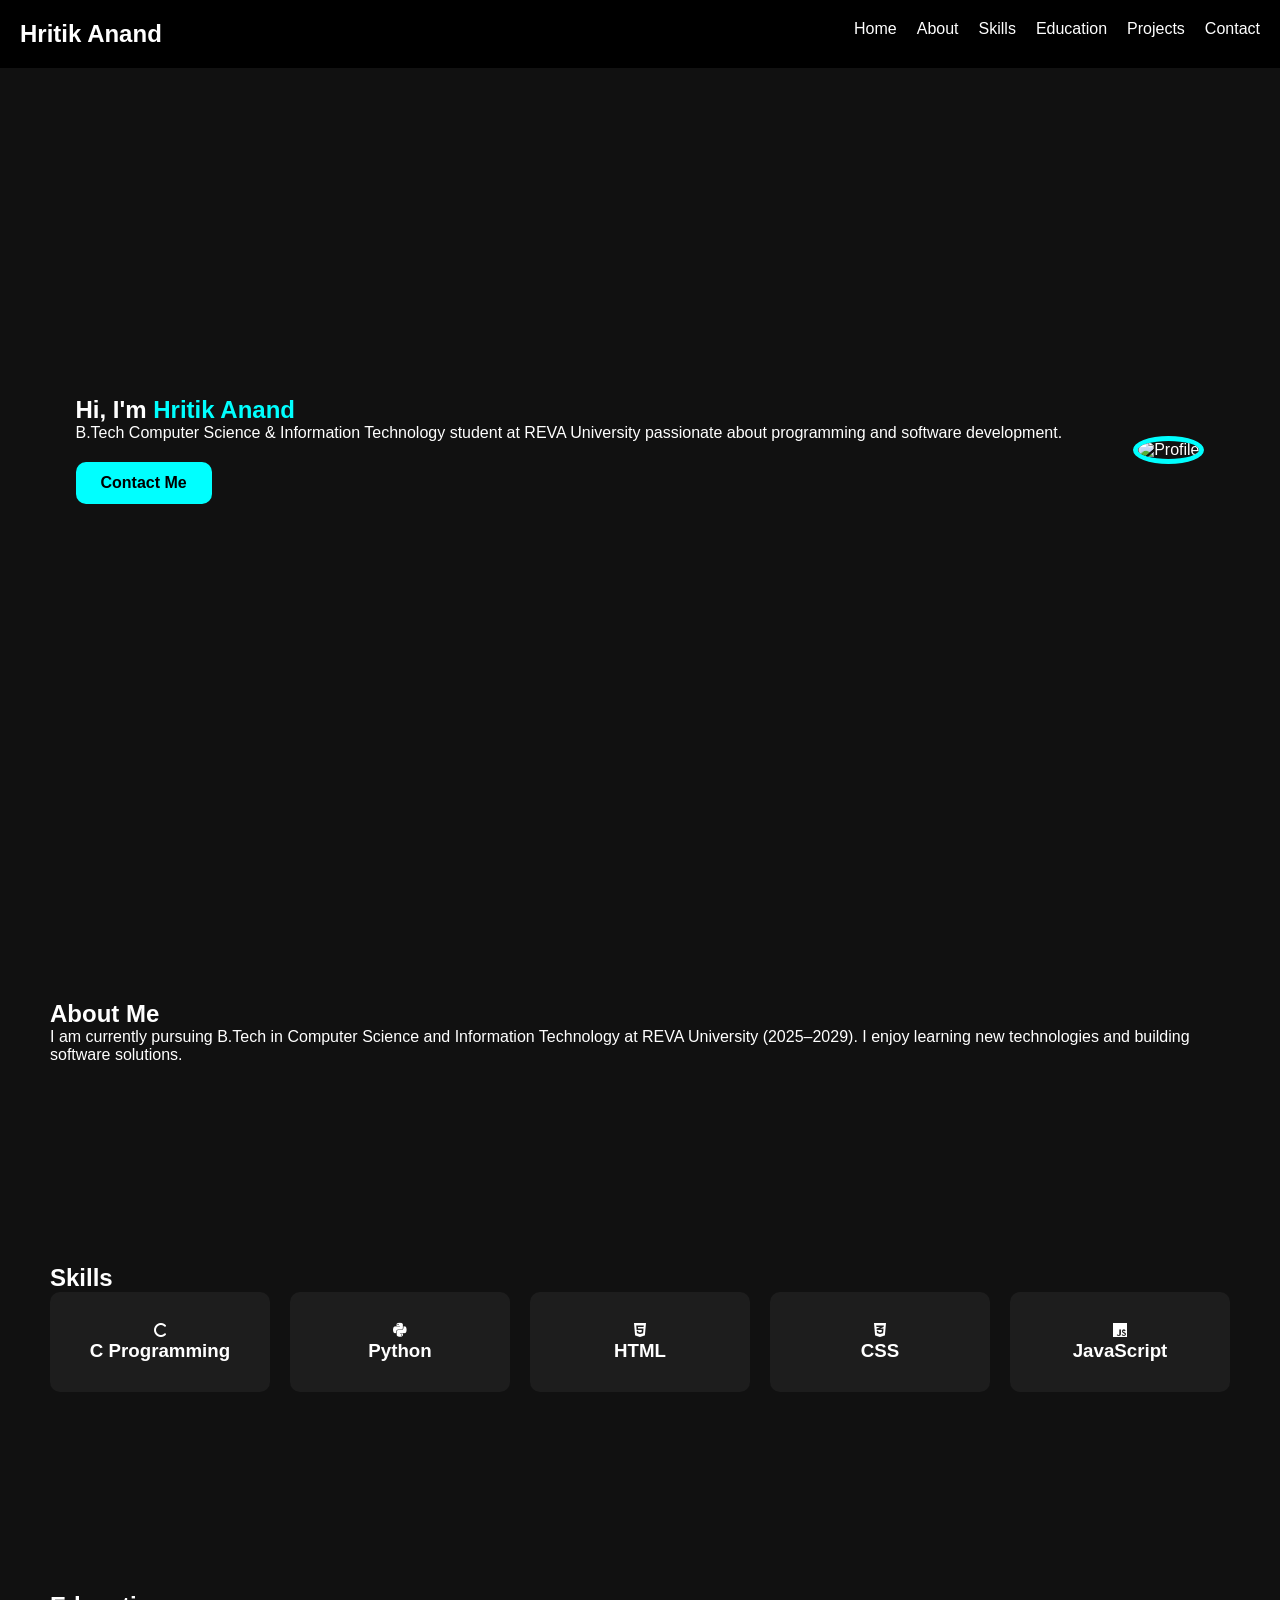
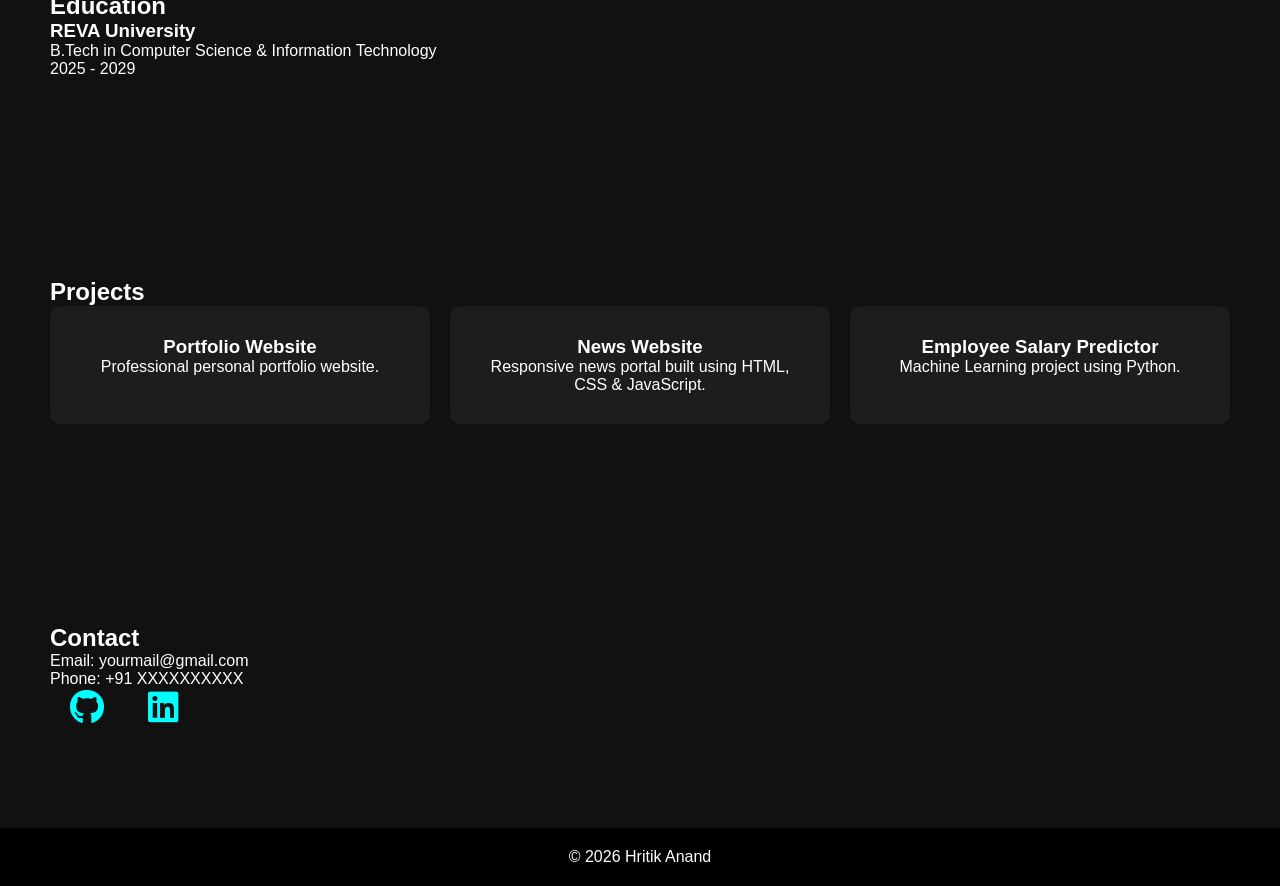
==== commit 40b00a65: "Revise index.html for portfolio updates Updated the HTML structure and content of the portfolio page" ====
--- a/index.html
+++ b/index.html
@@ -1,380 +1,207 @@
 <!DOCTYPE html>
 <html lang="en">
 <head>
-  <meta charset="UTF-8">
-  <meta name="viewport" content="width=device-width, initial-scale=1.0">
-  <title>Hritik Anand — Software Developer &amp; Robotics Enthusiast</title>
-  <meta name="description" content="Portfolio of Hritik Anand, B.Tech Computer Science & IT student, aspiring software developer and Python/C programmer, building software, AI and robotics projects.">
-  <meta name="keywords" content="Hritik Anand, Software Developer, Python Programmer, C Programmer, Robotics, REVA University, Computer Science Student">
-  <meta name="author" content="Hritik Anand">
-  <meta property="og:title" content="Hritik Anand — Software Developer & Robotics Enthusiast">
-  <meta property="og:description" content="B.Tech Computer Science & IT student crafting software, AI and embedded systems projects.">
-  <meta property="og:type" content="website">
-
-  <!-- Fonts -->
-  <link rel="preconnect" href="https://fonts.googleapis.com">
-  <link rel="preconnect" href="https://fonts.gstatic.com" crossorigin>
-  <link href="https://fonts.googleapis.com/css2?family=Space+Grotesk:wght@400;500;600;700&family=Poppins:wght@300;400;500;600;700&family=JetBrains+Mono:wght@400;500&display=swap" rel="stylesheet">
-
-  <!-- Font Awesome -->
-  <link rel="stylesheet" href="https://cdnjs.cloudflare.com/ajax/libs/font-awesome/6.5.1/css/all.min.css">
-
-  <link rel="stylesheet" href="style.css">
+<meta charset="UTF-8">
+<meta name="viewport" content="width=device-width, initial-scale=1.0">
+<title>Hritik Anand | Portfolio</title>
+
+<link rel="stylesheet" href="style.css">
+
+<link href="https://cdnjs.cloudflare.com/ajax/libs/font-awesome/6.5.1/css/all.min.css" rel="stylesheet">
 </head>
+
 <body>
 
-  <!-- ============ LOADER ============ -->
-  <div id="loader" aria-hidden="true">
-    <div class="loader-board">
-      <span class="loader-trace"></span>
-      <p class="loader-text">BOOTING<span class="dots">...</span></p>
-    </div>
-  </div>
-
-  <!-- ============ CIRCUIT SCROLL TRACE (signature element) ============ -->
-  <svg id="trace-rail" viewBox="0 0 4 100" preserveAspectRatio="none" aria-hidden="true">
-    <path id="trace-path" d="M2,0 L2,100" />
-    <path id="trace-fill" d="M2,0 L2,100" />
-  </svg>
-
-  <!-- ============ NAVIGATION ============ -->
-  <header class="navbar" id="navbar">
-    <nav class="nav-container">
-      <a href="#home" class="logo">
-        <span class="logo-bracket">&lt;</span>HA<span class="logo-bracket">/&gt;</span>
-      </a>
-
-      <button class="nav-toggle" id="navToggle" aria-label="Toggle navigation menu" aria-expanded="false">
-        <span></span><span></span><span></span>
-      </button>
-
-      <ul class="nav-links" id="navLinks">
-        <li><a href="#home" class="nav-link active-link" data-index="00">Home</a></li>
-        <li><a href="#about" class="nav-link" data-index="01">About</a></li>
-        <li><a href="#education" class="nav-link" data-index="02">Education</a></li>
-        <li><a href="#skills" class="nav-link" data-index="03">Skills</a></li>
-        <li><a href="#projects" class="nav-link" data-index="04">Projects</a></li>
-        <li><a href="#achievements" class="nav-link" data-index="05">Achievements</a></li>
-        <li><a href="#contact" class="nav-link" data-index="06">Contact</a></li>
-      </ul>
-    </nav>
-  </header>
-
-  <main>
-    <!-- ============ HERO ============ -->
-    <section class="hero" id="home">
-      <div class="hero-grid" aria-hidden="true"></div>
-      <div class="hero-container">
-        <div class="hero-text">
-          <p class="hero-eyebrow"><span class="pulse-dot"></span> AVAILABLE FOR OPPORTUNITIES</p>
-          <h1 class="hero-name">Hritik Anand</h1>
-          <h2 class="hero-typing">
-            <span id="typingText"></span><span class="cursor">|</span>
-          </h2>
-          <p class="hero-summary">
-            I'm a passionate Computer Science &amp; Information Technology student who loves turning ideas into
-            working systems — from lines of Python and C to circuits that move on their own. My curiosity spans
-            software development, artificial intelligence, embedded systems, robotics and the web, and I'm
-            constantly building, breaking and rebuilding things to learn faster.
-          </p>
-          <div class="hero-actions">
-            <a href="#projects" class="btn btn-primary"><i class="fa-solid fa-diagram-project"></i> View Projects</a>
-            <a href="resume.pdf" class="btn btn-outline" download><i class="fa-solid fa-download"></i> Download Resume</a>
-          </div>
-          <div class="hero-socials">
-            <a href="https://github.com/" target="_blank" rel="noopener" aria-label="GitHub"><i class="fa-brands fa-github"></i></a>
-            <a href="https://www.linkedin.com/in/hritik-anand-946173363/?skipRedirect=true" target="_blank" rel="noopener" aria-label="LinkedIn"><i class="fa-brands fa-linkedin-in"></i></a>
-            <a href="mailto:example@email.com" aria-label="Email"><i class="fa-solid fa-envelope"></i></a>
-          </div>
-        </div>
-
-        <div class="hero-visual">
-          <div class="chip-frame">
-            <div class="chip-pins top"></div>
-            <div class="chip-pins bottom"></div>
-            <div class="chip-pins left"></div>
-            <div class="chip-pins right"></div>
-            <div class="profile-photo">
-              <img src="https://via.placeholder.com/360x360/121626/4f7cff?text=HA" alt="Hritik Anand profile photo" loading="lazy">
-            </div>
-          </div>
-        </div>
-      </div>
-      <a href="#about" class="scroll-cue" aria-label="Scroll to about section">
-        <span>SCROLL</span>
-        <i class="fa-solid fa-chevron-down"></i>
-      </a>
-    </section>
-
-    <!-- ============ ABOUT ============ -->
-    <section class="section" id="about">
-      <p class="section-tag">01 / ABOUT</p>
-      <h2 class="section-title">Who I Am</h2>
-
-      <div class="about-grid">
-        <div class="about-text reveal">
-          <p>
-            I'm currently pursuing my B.Tech in Computer Science &amp; Information Technology at REVA University,
-            and I genuinely enjoy the process of learning how things work — and then making them work better.
-            Whether it's untangling a stubborn bug, designing a cleaner algorithm, or wiring up a robot that
-            actually follows the line it's supposed to, I find real satisfaction in solving problems end to end.
-          </p>
-          <p>
-            Outside of coursework, I build small projects to test what I've learned: embedded systems with
-            Arduino, scripts in Python and C, and the occasional web page just to see an idea come to life on
-            screen. I'm early in my journey, but deliberate about it — every project is a chance to pick up a
-            new tool, language or way of thinking.
-          </p>
-        </div>
-
-        <div class="about-stats reveal">
-          <div class="stat-card">
-            <span class="stat-number" data-target="2">0</span><span class="stat-suffix">+</span>
-            <p>Languages Learned</p>
-          </div>
-          <div class="stat-card">
-            <span class="stat-number" data-target="1">0</span><span class="stat-suffix">+</span>
-            <p>Robotics Project</p>
-          </div>
-          <div class="stat-card">
-            <span class="stat-number" data-target="4">0</span><span class="stat-suffix">+</span>
-            <p>Certifications</p>
-          </div>
-          <div class="stat-card">
-            <span class="stat-number" data-target="2029">0</span>
-            <p>Graduation Year</p>
-          </div>
-        </div>
-      </div>
-    </section>
-
-    <!-- ============ EDUCATION ============ -->
-    <section class="section" id="education">
-      <p class="section-tag">02 / EDUCATION</p>
-      <h2 class="section-title">Academic Timeline</h2>
-
-      <div class="timeline">
-        <div class="timeline-item reveal">
-          <div class="timeline-marker"><i class="fa-solid fa-graduation-cap"></i></div>
-          <div class="timeline-card">
-            <span class="timeline-date">2025 — 2029</span>
-            <h3>Bachelor of Technology (B.Tech)</h3>
-            <p class="timeline-sub">Computer Science &amp; Information Technology</p>
-            <p class="timeline-place"><i class="fa-solid fa-location-dot"></i> REVA University</p>
-            <p class="timeline-desc">
-              Building a strong foundation in programming, data structures, and systems thinking while exploring
-              electives in AI, embedded systems and web technologies.
-            </p>
-          </div>
-        </div>
-      </div>
-    </section>
-
-    <!-- ============ SKILLS ============ -->
-    <section class="section" id="skills">
-      <p class="section-tag">03 / SKILLS</p>
-      <h2 class="section-title">Tools of the Trade</h2>
-
-      <div class="skills-grid">
-        <div class="skills-col reveal">
-          <h3 class="skills-col-title"><i class="fa-solid fa-code"></i> Programming Languages</h3>
-
-          <div class="skill-bar" data-percent="78">
-            <div class="skill-bar-head">
-              <span>C Programming</span><span class="skill-percent">0%</span>
-            </div>
-            <div class="skill-track"><div class="skill-fill"></div></div>
-          </div>
-
-          <div class="skill-bar" data-percent="82">
-            <div class="skill-bar-head">
-              <span>Python</span><span class="skill-percent">0%</span>
-            </div>
-            <div class="skill-track"><div class="skill-fill"></div></div>
-          </div>
-        </div>
-
-        <div class="skills-col reveal">
-          <h3 class="skills-col-title"><i class="fa-solid fa-microchip"></i> Technical Skills</h3>
-
-          <div class="skill-bar" data-percent="85">
-            <div class="skill-bar-head"><span>Problem Solving</span><span class="skill-percent">0%</span></div>
-            <div class="skill-track"><div class="skill-fill"></div></div>
-          </div>
-          <div class="skill-bar" data-percent="75">
-            <div class="skill-bar-head"><span>Data Structures</span><span class="skill-percent">0%</span></div>
-            <div class="skill-track"><div class="skill-fill"></div></div>
-          </div>
-          <div class="skill-bar" data-percent="70">
-            <div class="skill-bar-head"><span>Git &amp; GitHub</span><span class="skill-percent">0%</span></div>
-            <div class="skill-track"><div class="skill-fill"></div></div>
-          </div>
-          <div class="skill-bar" data-percent="72">
-            <div class="skill-bar-head"><span>Arduino Programming</span><span class="skill-percent">0%</span></div>
-            <div class="skill-track"><div class="skill-fill"></div></div>
-          </div>
-          <div class="skill-bar" data-percent="68">
-            <div class="skill-bar-head"><span>HTML</span><span class="skill-percent">0%</span></div>
-            <div class="skill-track"><div class="skill-fill"></div></div>
-          </div>
-          <div class="skill-bar" data-percent="62">
-            <div class="skill-bar-head"><span>CSS</span><span class="skill-percent">0%</span></div>
-            <div class="skill-track"><div class="skill-fill"></div></div>
-          </div>
-          <div class="skill-bar" data-percent="45">
-            <div class="skill-bar-head"><span>JavaScript (Basic)</span><span class="skill-percent">0%</span></div>
-            <div class="skill-track"><div class="skill-fill"></div></div>
-          </div>
-        </div>
-      </div>
-    </section>
-
-    <!-- ============ PROJECTS ============ -->
-    <section class="section" id="projects">
-      <p class="section-tag">04 / PROJECTS</p>
-      <h2 class="section-title">Featured Build</h2>
-
-      <div class="projects-grid">
-        <article class="project-card reveal">
-          <div class="project-card-glow"></div>
-          <div class="project-icon"><i class="fa-solid fa-robot"></i></div>
-          <h3>Line Follower Robot using Arduino</h3>
-          <p>
-            Designed and built an autonomous robot that detects and follows a predefined path using IR sensors,
-            driving DC motors through a motor driver for stable, continuous movement — a hands-on dive into
-            embedded control and real-time sensor feedback.
-          </p>
-          <div class="tag-list">
-            <span class="tag">Arduino UNO</span>
-            <span class="tag">Embedded C</span>
-            <span class="tag">IR Sensors</span>
-            <span class="tag">Robotics</span>
-            <span class="tag">Electronics</span>
-          </div>
-          <a href="#" class="project-link">View Details <i class="fa-solid fa-arrow-up-right-from-square"></i></a>
-        </article>
-
-        <article class="project-card project-card-ghost reveal" aria-hidden="true">
-          <div class="project-icon"><i class="fa-solid fa-plus"></i></div>
-          <h3>More builds in progress</h3>
-          <p>New projects in software and robotics are currently in the works — check back soon.</p>
-        </article>
-      </div>
-    </section>
-
-    <!-- ============ ACHIEVEMENTS ============ -->
-    <section class="section" id="achievements">
-      <p class="section-tag">05 / ACHIEVEMENTS &amp; CERTIFICATIONS</p>
-      <h2 class="section-title">Milestones</h2>
-
-      <div class="cards-grid">
-        <div class="mini-card reveal">
-          <i class="fa-solid fa-medal"></i>
-          <h4>NSO Olympiad</h4>
-          <p>Bronze Medalist</p>
-        </div>
-        <div class="mini-card reveal">
-          <i class="fa-solid fa-spell-check"></i>
-          <h4>State Level SpellBee</h4>
-          <p>Participant</p>
-        </div>
-        <div class="mini-card reveal">
-          <i class="fa-solid fa-certificate"></i>
-          <h4>Innovation &amp; Entrepreneurship</h4>
-          <p>Wadhwani Foundation</p>
-        </div>
-        <div class="mini-card reveal">
-          <i class="fa-solid fa-chart-line"></i>
-          <h4>Scaler Business Program</h4>
-          <p>Certification</p>
-        </div>
-        <div class="mini-card reveal">
-          <i class="fa-solid fa-python"></i>
-          <h4>Python for Data Science</h4>
-          <p>Certification</p>
-        </div>
-        <div class="mini-card reveal">
-          <i class="fa-solid fa-chart-pie"></i>
-          <h4>Data Visualization in Python</h4>
-          <p>Certification</p>
-        </div>
-      </div>
-    </section>
-
-    <!-- ============ HOBBIES ============ -->
-    <section class="section" id="hobbies">
-      <p class="section-tag">06 / BEYOND CODE</p>
-      <h2 class="section-title">Hobbies &amp; Interests</h2>
-
-      <div class="hobbies-grid">
-        <div class="hobby-item reveal"><i class="fa-solid fa-laptop-code"></i><span>Coding</span></div>
-        <div class="hobby-item reveal"><i class="fa-solid fa-robot"></i><span>Robotics</span></div>
-        <div class="hobby-item reveal"><i class="fa-solid fa-newspaper"></i><span>Tech Articles</span></div>
-        <div class="hobby-item reveal"><i class="fa-solid fa-lightbulb"></i><span>Learning New Tech</span></div>
-        <div class="hobby-item reveal"><i class="fa-solid fa-puzzle-piece"></i><span>Problem Solving</span></div>
-        <div class="hobby-item reveal"><i class="fa-solid fa-chess-knight"></i><span>Chess</span></div>
-        <div class="hobby-item reveal"><i class="fa-solid fa-music"></i><span>Music</span></div>
-      </div>
-    </section>
-
-    <!-- ============ CONTACT ============ -->
-    <section class="section" id="contact">
-      <p class="section-tag">07 / CONTACT</p>
-      <h2 class="section-title">Let's Build Something</h2>
-
-      <div class="contact-grid">
-        <div class="contact-info reveal">
-          <p class="contact-intro">
-            Have an opportunity, a project idea, or just want to talk tech and robotics? My inbox is open.
-          </p>
-
-          <ul class="contact-list">
-            <li><i class="fa-solid fa-user"></i><span>Hritik Anand</span></li>
-            <li><a href="mailto:example@email.com"><i class="fa-solid fa-envelope"></i><span>example@email.com</span></a></li>
-            <li><a href="tel:+91XXXXXXXXXX"><i class="fa-solid fa-phone"></i><span>+91-XXXXXXXXXX</span></a></li>
-          </ul>
-
-          <div class="contact-socials">
-            <a href="https://github.com/" target="_blank" rel="noopener" aria-label="GitHub"><i class="fa-brands fa-github"></i></a>
-            <a href="https://www.linkedin.com/in/hritik-anand-946173363/?skipRedirect=true" target="_blank" rel="noopener" aria-label="LinkedIn"><i class="fa-brands fa-linkedin-in"></i></a>
-          </div>
-        </div>
-
-        <form class="contact-form reveal" id="contactForm" novalidate>
-          <div class="form-row">
-            <label for="name">Name</label>
-            <input type="text" id="name" name="name" placeholder="Your name" required>
-          </div>
-          <div class="form-row">
-            <label for="email">Email</label>
-            <input type="email" id="email" name="email" placeholder="you@example.com" required>
-          </div>
-          <div class="form-row">
-            <label for="message">Message</label>
-            <textarea id="message" name="message" rows="5" placeholder="Tell me about your project or opportunity..." required></textarea>
-          </div>
-          <button type="submit" class="btn btn-primary full-width">
-            <i class="fa-solid fa-paper-plane"></i> Send Message
-          </button>
-          <p class="form-status" id="formStatus" role="status" aria-live="polite"></p>
-        </form>
-      </div>
-    </section>
-  </main>
-
-  <!-- ============ FOOTER ============ -->
-  <footer class="footer">
-    <div class="footer-inner">
-      <p>&copy; 2026 Hritik Anand. All rights reserved.</p>
-      <p>Designed with <i class="fa-solid fa-heart"></i> using HTML, CSS &amp; JavaScript.</p>
-    </div>
-  </footer>
-
-  <!-- ============ SCROLL TO TOP ============ -->
-  <button id="scrollTopBtn" aria-label="Scroll to top">
-    <i class="fa-solid fa-arrow-up"></i>
-  </button>
-
-  <script src="script.js"></script>
+<header>
+
+<nav>
+
+<h2>Hritik Anand</h2>
+
+<ul>
+
+<li><a href="#home">Home</a></li>
+
+<li><a href="#about">About</a></li>
+
+<li><a href="#skills">Skills</a></li>
+
+<li><a href="#education">Education</a></li>
+
+<li><a href="#projects">Projects</a></li>
+
+<li><a href="#contact">Contact</a></li>
+
+</ul>
+
+</nav>
+
+</header>
+
+<section id="home" class="hero">
+
+<div class="hero-text">
+
+<h1>Hi, I'm <span>Hritik Anand</span></h1>
+
+<h2 id="typing"></h2>
+
+<p>
+
+B.Tech Computer Science & Information Technology student at REVA University passionate about programming and software development.
+
+</p>
+
+<a href="#contact" class="btn">Contact Me</a>
+
+</div>
+
+<div class="hero-image">
+
+<img src="profile.jpg" alt="Profile">
+
+</div>
+
+</section>
+
+<section id="about">
+
+<h2>About Me</h2>
+
+<p>
+
+I am currently pursuing B.Tech in Computer Science and Information Technology at REVA University (2025–2029). I enjoy learning new technologies and building software solutions.
+
+</p>
+
+</section>
+
+<section id="skills">
+
+<h2>Skills</h2>
+
+<div class="cards">
+
+<div class="card">
+
+<i class="fa-solid fa-c"></i>
+
+<h3>C Programming</h3>
+
+</div>
+
+<div class="card">
+
+<i class="fa-brands fa-python"></i>
+
+<h3>Python</h3>
+
+</div>
+
+<div class="card">
+
+<i class="fa-brands fa-html5"></i>
+
+<h3>HTML</h3>
+
+</div>
+
+<div class="card">
+
+<i class="fa-brands fa-css3-alt"></i>
+
+<h3>CSS</h3>
+
+</div>
+
+<div class="card">
+
+<i class="fa-brands fa-js"></i>
+
+<h3>JavaScript</h3>
+
+</div>
+
+</div>
+
+</section>
+
+<section id="education">
+
+<h2>Education</h2>
+
+<div class="edu">
+
+<h3>REVA University</h3>
+
+<p>B.Tech in Computer Science & Information Technology</p>
+
+<p>2025 - 2029</p>
+
+</div>
+
+</section>
+
+<section id="projects">
+
+<h2>Projects</h2>
+
+<div class="cards">
+
+<div class="card">
+
+<h3>Portfolio Website</h3>
+
+<p>Professional personal portfolio website.</p>
+
+</div>
+
+<div class="card">
+
+<h3>News Website</h3>
+
+<p>Responsive news portal built using HTML, CSS & JavaScript.</p>
+
+</div>
+
+<div class="card">
+
+<h3>Employee Salary Predictor</h3>
+
+<p>Machine Learning project using Python.</p>
+
+</div>
+
+</div>
+
+</section>
+
+<section id="contact">
+
+<h2>Contact</h2>
+
+<p>Email: yourmail@gmail.com</p>
+
+<p>Phone: +91 XXXXXXXXXX</p>
+
+<div class="social">
+
+<a href="#"><i class="fab fa-github"></i></a>
+
+<a href="#"><i class="fab fa-linkedin"></i></a>
+
+</div>
+
+</section>
+
+<footer>
+
+© 2026 Hritik Anand
+
+</footer>
+
+<script src="script.js"></script>
+
 </body>
-</html>
+
+  </html>
--- a/style.css
+++ b/style.css
@@ -0,0 +1,105 @@
+*{
+margin:0;
+padding:0;
+box-sizing:border-box;
+scroll-behavior:smooth;
+font-family:Arial;
+}
+
+body{
+background:#111;
+color:white;
+}
+
+header{
+background:#000;
+position:fixed;
+width:100%;
+}
+
+nav{
+display:flex;
+justify-content:space-between;
+padding:20px;
+}
+
+nav ul{
+display:flex;
+list-style:none;
+}
+
+nav ul li{
+margin-left:20px;
+}
+
+nav a{
+text-decoration:none;
+color:white;
+}
+
+.hero{
+display:flex;
+justify-content:space-around;
+align-items:center;
+height:100vh;
+padding:40px;
+}
+
+.hero img{
+width:300px;
+border-radius:50%;
+border:5px solid cyan;
+}
+
+.hero span{
+color:cyan;
+}
+
+.btn{
+display:inline-block;
+padding:12px 25px;
+background:cyan;
+color:black;
+margin-top:20px;
+text-decoration:none;
+font-weight:bold;
+border-radius:10px;
+}
+
+section{
+padding:100px 50px;
+}
+
+.cards{
+display:flex;
+gap:20px;
+flex-wrap:wrap;
+}
+
+.card{
+background:#1d1d1d;
+padding:30px;
+border-radius:10px;
+flex:1;
+min-width:220px;
+transition:.3s;
+text-align:center;
+}
+
+.card:hover{
+transform:translateY(-10px);
+background:cyan;
+color:black;
+}
+
+.social a{
+font-size:35px;
+margin:20px;
+color:cyan;
+}
+
+footer{
+text-align:center;
+padding:20px;
+background:black;
+}
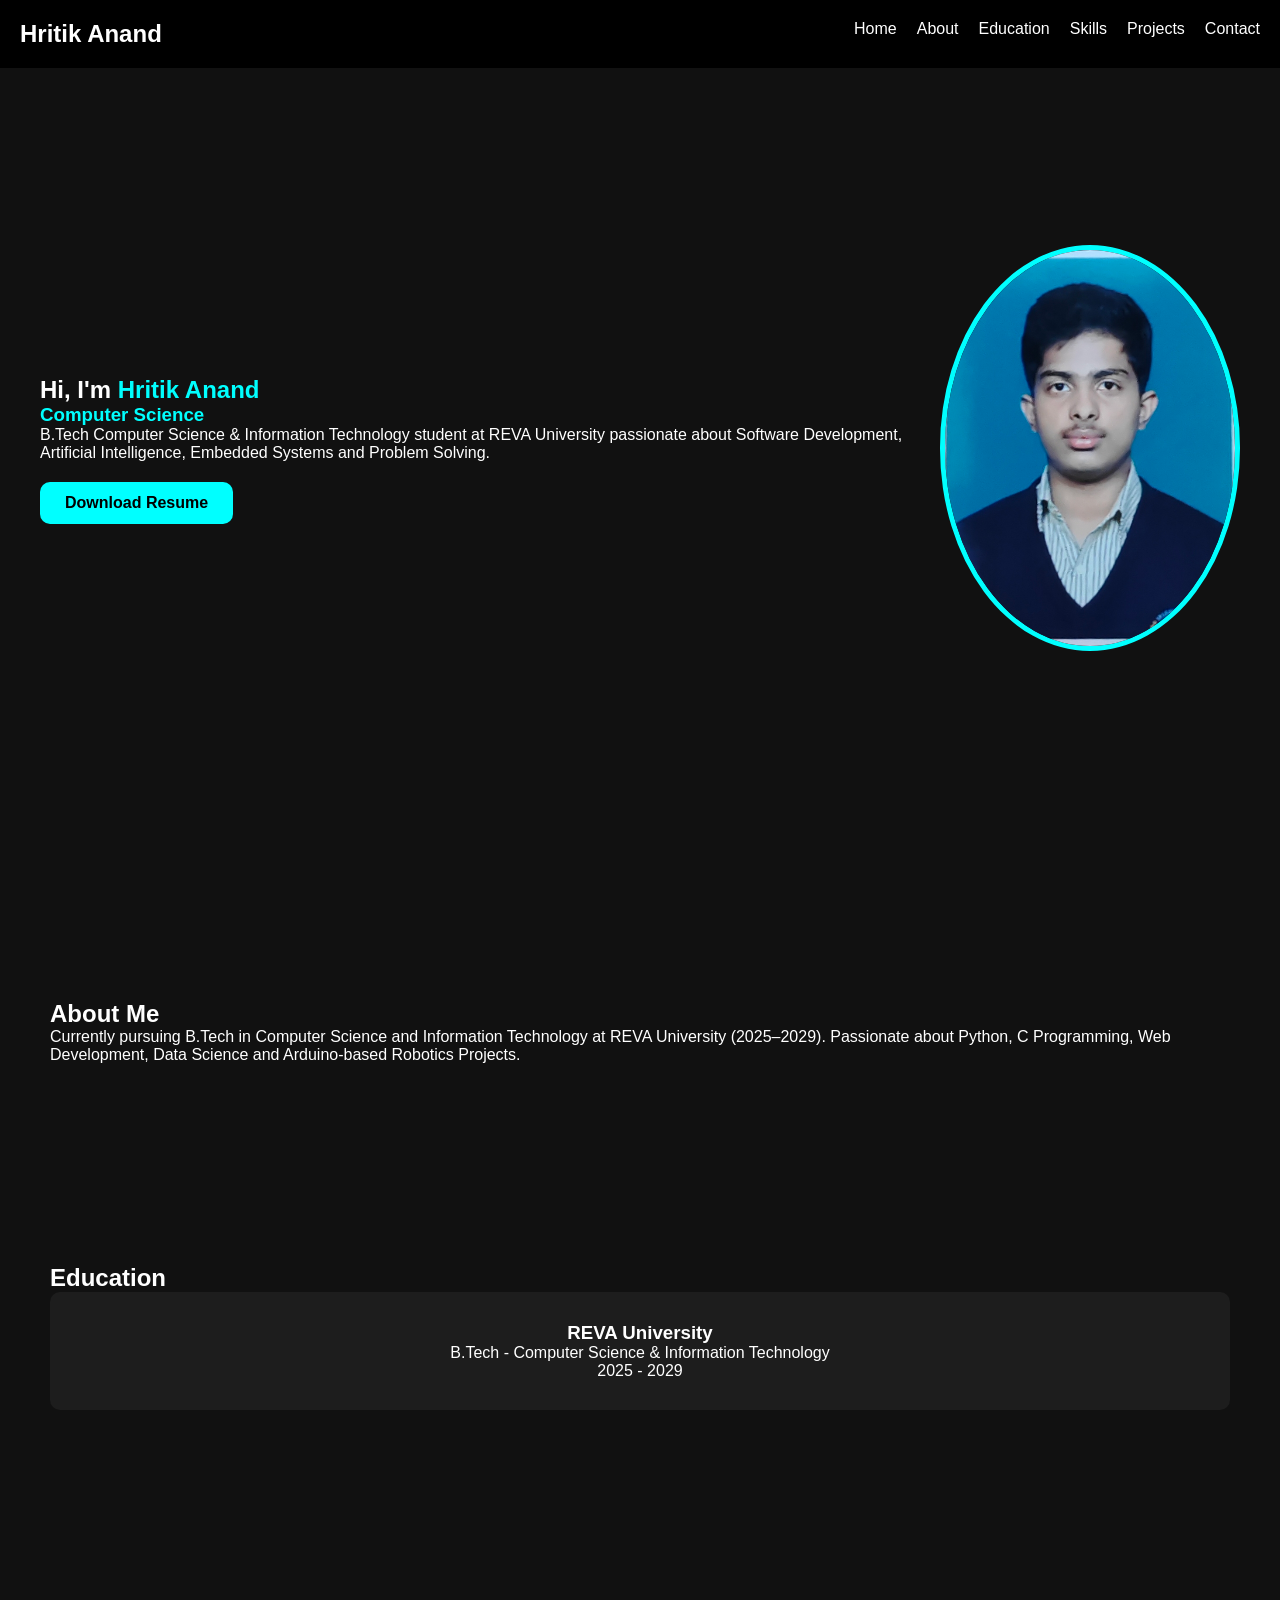
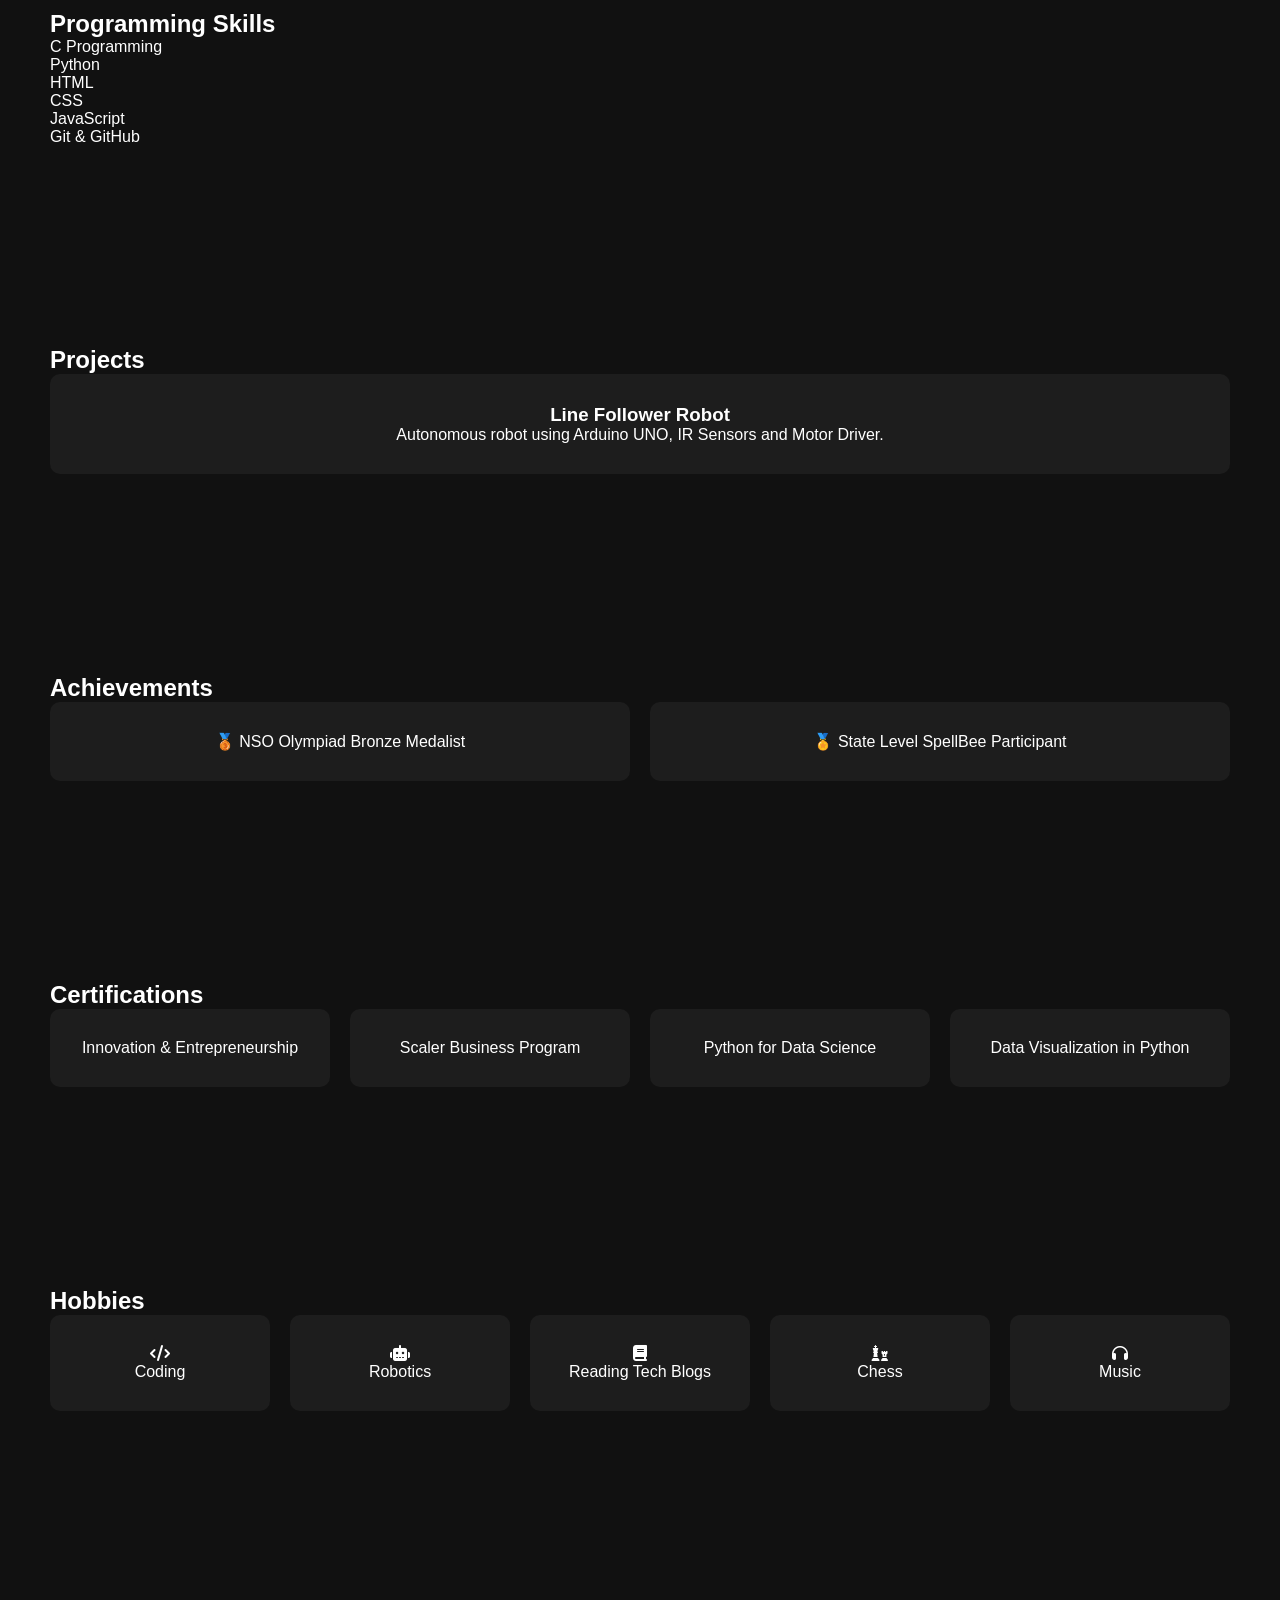
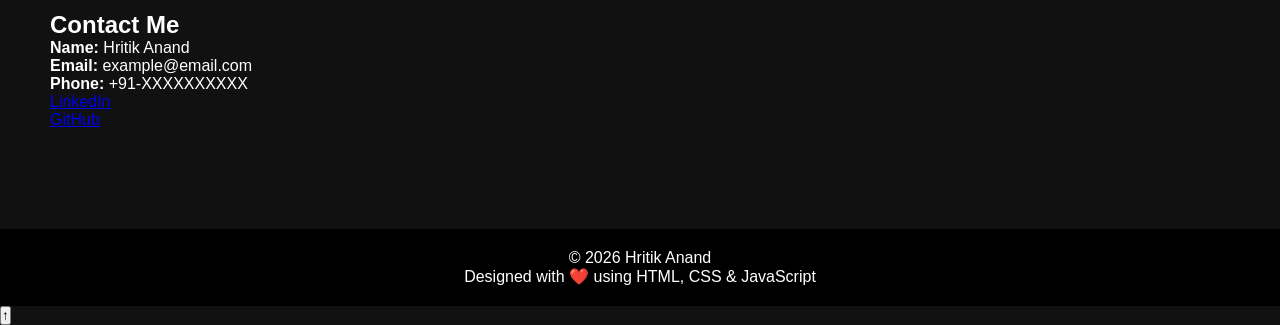
==== commit ae646a24: "Revise portfolio webpage content and layout Updated content and structure of the portfolio webpage, " ====
--- a/index.html
+++ b/index.html
@@ -6,60 +6,47 @@
 <title>Hritik Anand | Portfolio</title>
 
 <link rel="stylesheet" href="style.css">
-
-<link href="https://cdnjs.cloudflare.com/ajax/libs/font-awesome/6.5.1/css/all.min.css" rel="stylesheet">
+<link href="https://fonts.googleapis.com/css2?family=Poppins:wght@300;400;600;700&display=swap" rel="stylesheet">
+<link rel="stylesheet" href="https://cdnjs.cloudflare.com/ajax/libs/font-awesome/6.6.0/css/all.min.css">
 </head>
 
 <body>
 
+<div id="loader"></div>
+
 <header>
-
 <nav>
-
 <h2>Hritik Anand</h2>
 
 <ul>
-
 <li><a href="#home">Home</a></li>
-
 <li><a href="#about">About</a></li>
-
+<li><a href="#education">Education</a></li>
 <li><a href="#skills">Skills</a></li>
-
-<li><a href="#education">Education</a></li>
-
 <li><a href="#projects">Projects</a></li>
-
 <li><a href="#contact">Contact</a></li>
-
 </ul>
-
 </nav>
-
 </header>
 
-<section id="home" class="hero">
-
-<div class="hero-text">
+<section class="hero" id="home">
+
+<div class="content">
 
 <h1>Hi, I'm <span>Hritik Anand</span></h1>
 
-<h2 id="typing"></h2>
+<h3><span id="typing"></span></h3>
 
 <p>
-
-B.Tech Computer Science & Information Technology student at REVA University passionate about programming and software development.
-
+B.Tech Computer Science & Information Technology student at REVA University passionate about Software Development, Artificial Intelligence, Embedded Systems and Problem Solving.
 </p>
 
-<a href="#contact" class="btn">Contact Me</a>
-
-</div>
-
-<div class="hero-image">
-
+<a href="#" class="btn">Download Resume</a>
+
+</div>
+
+<div class="image">
 <img src="profile.jpg" alt="Profile">
-
 </div>
 
 </section>
@@ -69,108 +56,130 @@
 <h2>About Me</h2>
 
 <p>
-
-I am currently pursuing B.Tech in Computer Science and Information Technology at REVA University (2025–2029). I enjoy learning new technologies and building software solutions.
-
+Currently pursuing B.Tech in Computer Science and Information Technology at REVA University (2025–2029). Passionate about Python, C Programming, Web Development, Data Science and Arduino-based Robotics Projects.
 </p>
 
 </section>
 
+<section id="education">
+
+<h2>Education</h2>
+
+<div class="card">
+
+<h3>REVA University</h3>
+
+<p>B.Tech - Computer Science & Information Technology</p>
+
+<p>2025 - 2029</p>
+
+</div>
+
+</section>
+
 <section id="skills">
 
-<h2>Skills</h2>
+<h2>Programming Skills</h2>
+
+<div class="skill">
+<p>C Programming</p>
+<div class="bar"><span style="width:90%"></span></div>
+</div>
+
+<div class="skill">
+<p>Python</p>
+<div class="bar"><span style="width:85%"></span></div>
+</div>
+
+<div class="skill">
+<p>HTML</p>
+<div class="bar"><span style="width:90%"></span></div>
+</div>
+
+<div class="skill">
+<p>CSS</p>
+<div class="bar"><span style="width:85%"></span></div>
+</div>
+
+<div class="skill">
+<p>JavaScript</p>
+<div class="bar"><span style="width:70%"></span></div>
+</div>
+
+<div class="skill">
+<p>Git & GitHub</p>
+<div class="bar"><span style="width:75%"></span></div>
+</div>
+
+</section>
+
+<section id="projects">
+
+<h2>Projects</h2>
 
 <div class="cards">
 
 <div class="card">
 
-<i class="fa-solid fa-c"></i>
-
-<h3>C Programming</h3>
-
-</div>
-
-<div class="card">
-
-<i class="fa-brands fa-python"></i>
-
-<h3>Python</h3>
-
-</div>
-
-<div class="card">
-
-<i class="fa-brands fa-html5"></i>
-
-<h3>HTML</h3>
-
-</div>
-
-<div class="card">
-
-<i class="fa-brands fa-css3-alt"></i>
-
-<h3>CSS</h3>
-
-</div>
-
-<div class="card">
-
-<i class="fa-brands fa-js"></i>
-
-<h3>JavaScript</h3>
-
-</div>
-
-</div>
-
-</section>
-
-<section id="education">
-
-<h2>Education</h2>
-
-<div class="edu">
-
-<h3>REVA University</h3>
-
-<p>B.Tech in Computer Science & Information Technology</p>
-
-<p>2025 - 2029</p>
-
-</div>
-
-</section>
-
-<section id="projects">
-
-<h2>Projects</h2>
-
-<div class="cards">
-
-<div class="card">
-
-<h3>Portfolio Website</h3>
-
-<p>Professional personal portfolio website.</p>
-
-</div>
-
-<div class="card">
-
-<h3>News Website</h3>
-
-<p>Responsive news portal built using HTML, CSS & JavaScript.</p>
-
-</div>
-
-<div class="card">
-
-<h3>Employee Salary Predictor</h3>
-
-<p>Machine Learning project using Python.</p>
-
-</div>
+<h3>Line Follower Robot</h3>
+
+<p>
+Autonomous robot using Arduino UNO, IR Sensors and Motor Driver.
+</p>
+
+</div>
+
+</div>
+
+</section>
+
+<section>
+
+<h2>Achievements</h2>
+
+<div class="cards">
+
+<div class="card">🥉 NSO Olympiad Bronze Medalist</div>
+
+<div class="card">🏅 State Level SpellBee Participant</div>
+
+</div>
+
+</section>
+
+<section>
+
+<h2>Certifications</h2>
+
+<div class="cards">
+
+<div class="card">Innovation & Entrepreneurship</div>
+
+<div class="card">Scaler Business Program</div>
+
+<div class="card">Python for Data Science</div>
+
+<div class="card">Data Visualization in Python</div>
+
+</div>
+
+</section>
+
+<section>
+
+<h2>Hobbies</h2>
+
+<div class="cards">
+
+<div class="card"><i class="fas fa-code"></i><br>Coding</div>
+
+<div class="card"><i class="fas fa-robot"></i><br>Robotics</div>
+
+<div class="card"><i class="fas fa-book"></i><br>Reading Tech Blogs</div>
+
+<div class="card"><i class="fas fa-chess"></i><br>Chess</div>
+
+<div class="card"><i class="fas fa-headphones"></i><br>Music</div>
 
 </div>
 
@@ -178,30 +187,31 @@
 
 <section id="contact">
 
-<h2>Contact</h2>
-
-<p>Email: yourmail@gmail.com</p>
-
-<p>Phone: +91 XXXXXXXXXX</p>
-
-<div class="social">
-
-<a href="#"><i class="fab fa-github"></i></a>
-
-<a href="#"><i class="fab fa-linkedin"></i></a>
-
-</div>
+<h2>Contact Me</h2>
+
+<p><b>Name:</b> Hritik Anand</p>
+
+<p><b>Email:</b> example@email.com</p>
+
+<p><b>Phone:</b> +91-XXXXXXXXXX</p>
+
+<p><a href="https://www.linkedin.com/in/hritik-anand-946173363/?skipRedirect=true">LinkedIn</a></p>
+
+<p><a href="https://github.com/">GitHub</a></p>
 
 </section>
 
 <footer>
 
-© 2026 Hritik Anand
+<p>© 2026 Hritik Anand</p>
+
+<p>Designed with ❤️ using HTML, CSS & JavaScript</p>
 
 </footer>
 
+<button id="topBtn">↑</button>
+
 <script src="script.js"></script>
 
 </body>
-
-  </html>
+</html>
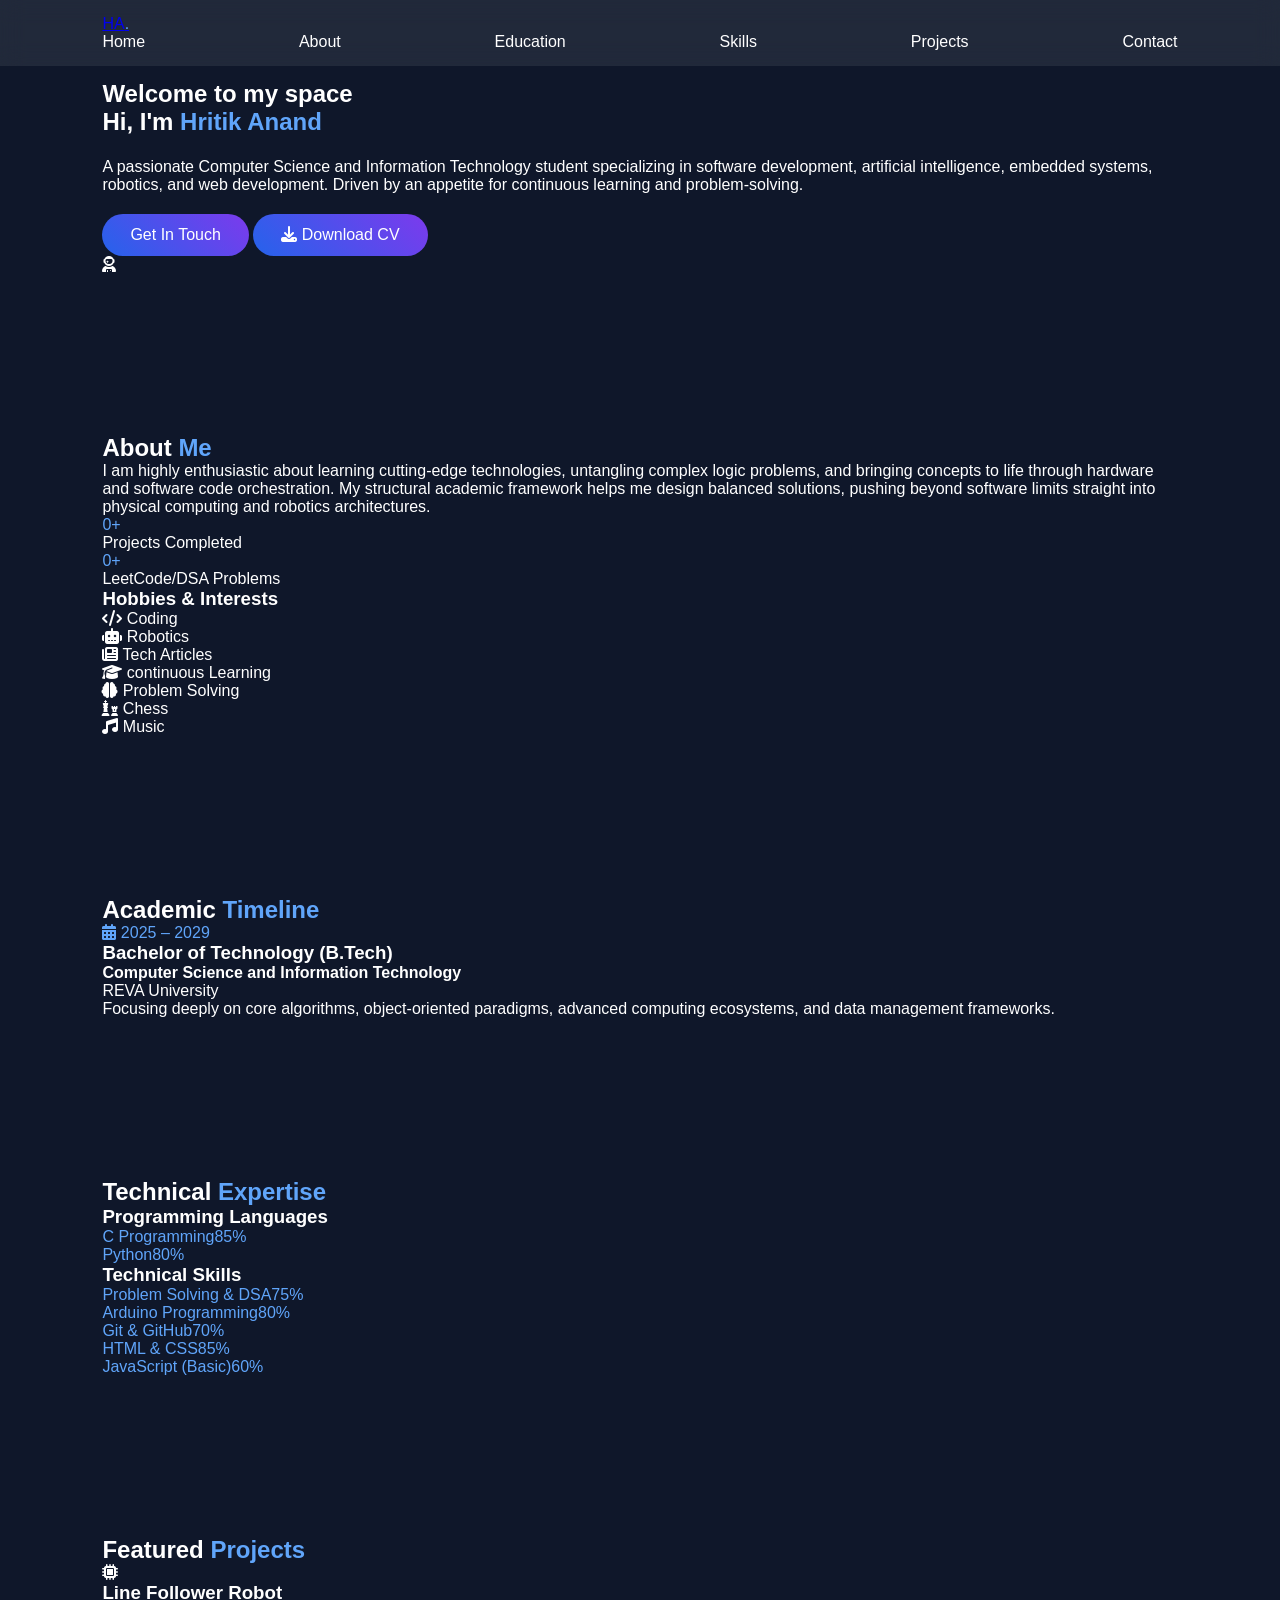
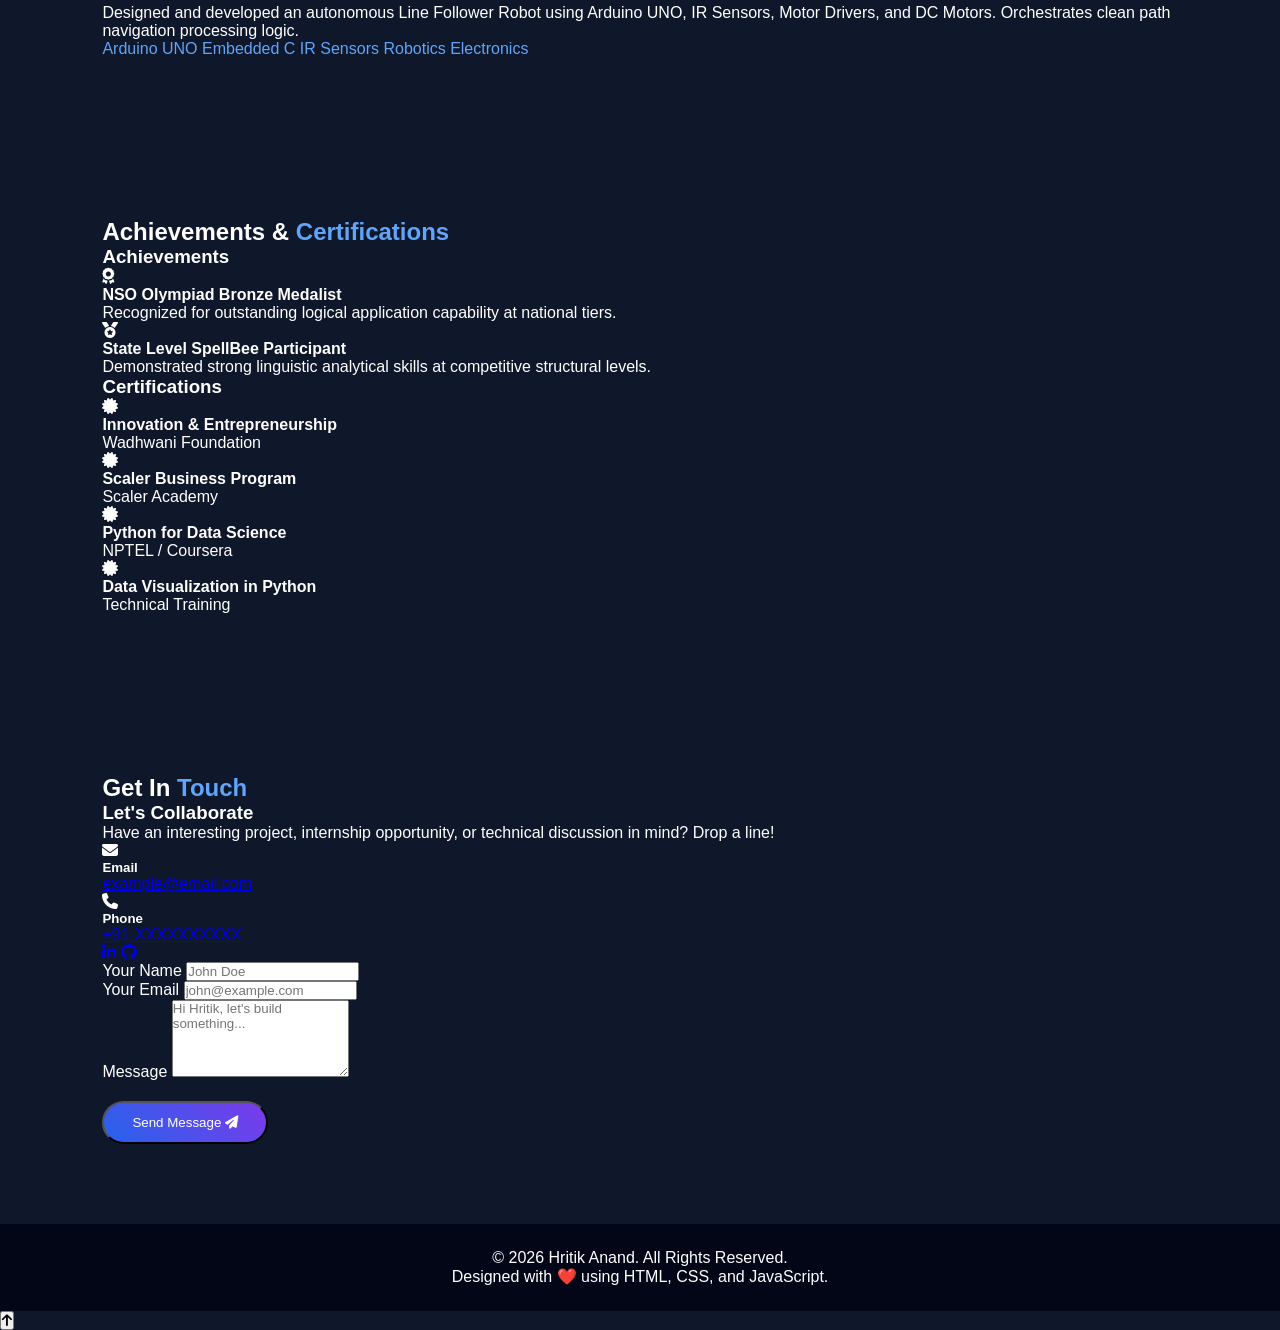
==== commit 89590b90: "Enhance portfolio page structure and content Updated the index.html file to enhance the structure an" ====
--- a/index.html
+++ b/index.html
@@ -1,217 +1,290 @@
 <!DOCTYPE html>
 <html lang="en">
 <head>
-<meta charset="UTF-8">
-<meta name="viewport" content="width=device-width, initial-scale=1.0">
-<title>Hritik Anand | Portfolio</title>
-
-<link rel="stylesheet" href="style.css">
-<link href="https://fonts.googleapis.com/css2?family=Poppins:wght@300;400;600;700&display=swap" rel="stylesheet">
-<link rel="stylesheet" href="https://cdnjs.cloudflare.com/ajax/libs/font-awesome/6.6.0/css/all.min.css">
+    <meta charset="UTF-8">
+    <meta name="viewport" content="width=device-width, initial-scale=1.0">
+    <meta name="description" content="Portfolio of Hritik Anand - B.Tech CS & IT Student, Aspiring Software Developer, and Programmer.">
+    <title>Hritik Anand | Portfolio</title>
+    <link rel="preconnect" href="https://fonts.googleapis.com">
+    <link rel="preconnect" href="https://fonts.gstatic.com" crossorigin>
+    <link href="https://fonts.googleapis.com/css2?family=Poppins:wght@300;400;500;600;700&display=swap" rel="stylesheet">
+    <link rel="stylesheet" href="https://cdnjs.cloudflare.com/ajax/libs/font-awesome/6.4.0/css/all.min.css">
+    <link rel="stylesheet" href="style.css">
 </head>
-
 <body>
 
-<div id="loader"></div>
-
-<header>
-<nav>
-<h2>Hritik Anand</h2>
-
-<ul>
-<li><a href="#home">Home</a></li>
-<li><a href="#about">About</a></li>
-<li><a href="#education">Education</a></li>
-<li><a href="#skills">Skills</a></li>
-<li><a href="#projects">Projects</a></li>
-<li><a href="#contact">Contact</a></li>
-</ul>
-</nav>
-</header>
-
-<section class="hero" id="home">
-
-<div class="content">
-
-<h1>Hi, I'm <span>Hritik Anand</span></h1>
-
-<h3><span id="typing"></span></h3>
-
-<p>
-B.Tech Computer Science & Information Technology student at REVA University passionate about Software Development, Artificial Intelligence, Embedded Systems and Problem Solving.
-</p>
-
-<a href="#" class="btn">Download Resume</a>
-
-</div>
-
-<div class="image">
-<img src="profile.jpg" alt="Profile">
-</div>
-
-</section>
-
-<section id="about">
-
-<h2>About Me</h2>
-
-<p>
-Currently pursuing B.Tech in Computer Science and Information Technology at REVA University (2025–2029). Passionate about Python, C Programming, Web Development, Data Science and Arduino-based Robotics Projects.
-</p>
-
-</section>
-
-<section id="education">
-
-<h2>Education</h2>
-
-<div class="card">
-
-<h3>REVA University</h3>
-
-<p>B.Tech - Computer Science & Information Technology</p>
-
-<p>2025 - 2029</p>
-
-</div>
-
-</section>
-
-<section id="skills">
-
-<h2>Programming Skills</h2>
-
-<div class="skill">
-<p>C Programming</p>
-<div class="bar"><span style="width:90%"></span></div>
-</div>
-
-<div class="skill">
-<p>Python</p>
-<div class="bar"><span style="width:85%"></span></div>
-</div>
-
-<div class="skill">
-<p>HTML</p>
-<div class="bar"><span style="width:90%"></span></div>
-</div>
-
-<div class="skill">
-<p>CSS</p>
-<div class="bar"><span style="width:85%"></span></div>
-</div>
-
-<div class="skill">
-<p>JavaScript</p>
-<div class="bar"><span style="width:70%"></span></div>
-</div>
-
-<div class="skill">
-<p>Git & GitHub</p>
-<div class="bar"><span style="width:75%"></span></div>
-</div>
-
-</section>
-
-<section id="projects">
-
-<h2>Projects</h2>
-
-<div class="cards">
-
-<div class="card">
-
-<h3>Line Follower Robot</h3>
-
-<p>
-Autonomous robot using Arduino UNO, IR Sensors and Motor Driver.
-</p>
-
-</div>
-
-</div>
-
-</section>
-
-<section>
-
-<h2>Achievements</h2>
-
-<div class="cards">
-
-<div class="card">🥉 NSO Olympiad Bronze Medalist</div>
-
-<div class="card">🏅 State Level SpellBee Participant</div>
-
-</div>
-
-</section>
-
-<section>
-
-<h2>Certifications</h2>
-
-<div class="cards">
-
-<div class="card">Innovation & Entrepreneurship</div>
-
-<div class="card">Scaler Business Program</div>
-
-<div class="card">Python for Data Science</div>
-
-<div class="card">Data Visualization in Python</div>
-
-</div>
-
-</section>
-
-<section>
-
-<h2>Hobbies</h2>
-
-<div class="cards">
-
-<div class="card"><i class="fas fa-code"></i><br>Coding</div>
-
-<div class="card"><i class="fas fa-robot"></i><br>Robotics</div>
-
-<div class="card"><i class="fas fa-book"></i><br>Reading Tech Blogs</div>
-
-<div class="card"><i class="fas fa-chess"></i><br>Chess</div>
-
-<div class="card"><i class="fas fa-headphones"></i><br>Music</div>
-
-</div>
-
-</section>
-
-<section id="contact">
-
-<h2>Contact Me</h2>
-
-<p><b>Name:</b> Hritik Anand</p>
-
-<p><b>Email:</b> example@email.com</p>
-
-<p><b>Phone:</b> +91-XXXXXXXXXX</p>
-
-<p><a href="https://www.linkedin.com/in/hritik-anand-946173363/?skipRedirect=true">LinkedIn</a></p>
-
-<p><a href="https://github.com/">GitHub</a></p>
-
-</section>
-
-<footer>
-
-<p>© 2026 Hritik Anand</p>
-
-<p>Designed with ❤️ using HTML, CSS & JavaScript</p>
-
-</footer>
-
-<button id="topBtn">↑</button>
-
-<script src="script.js"></script>
-
+    <div id="loader">
+        <div class="spinner"></div>
+    </div>
+
+    <header class="navbar">
+        <div class="nav-container">
+            <a href="#home" class="logo">HA<span>.</span></a>
+            <nav class="nav-menu">
+                <a href="#home" class="nav-link active">Home</a>
+                <a href="#about" class="nav-link">About</a>
+                <a href="#education" class="nav-link">Education</a>
+                <a href="#skills" class="nav-link">Skills</a>
+                <a href="#projects" class="nav-link">Projects</a>
+                <a href="#contact" class="nav-link">Contact</a>
+            </nav>
+            <div class="hamburger">
+                <span class="bar"></span>
+                <span class="bar"></span>
+                <span class="bar"></span>
+            </div>
+        </div>
+    </header>
+
+    <section id="home" class="hero-section">
+        <div class="hero-bg-glow"></div>
+        <div class="container hero-container">
+            <div class="hero-content reveal">
+                <h2 class="welcome-tag">Welcome to my space</h2>
+                <h1>Hi, I'm <span class="gradient-text">Hritik Anand</span></h1>
+                <h3 class="typing-text-container">
+                    <span class="typing-text" data-words='["B.Tech CS & IT Student", "Aspiring Software Developer", "Python & C Programmer"]'></span><span class="cursor">&nbsp;</span>
+                </h3>
+                <p class="hero-summary">
+                    A passionate Computer Science and Information Technology student specializing in software development, artificial intelligence, embedded systems, robotics, and web development. Driven by an appetite for continuous learning and problem-solving.
+                </p>
+                <div class="hero-cta">
+                    <a href="#contact" class="btn btn-primary">Get In Touch</a>
+                    <a href="#" class="btn btn-secondary" download><i class="fa-solid fa-download"></i> Download CV</a>
+                </div>
+            </div>
+            <div class="hero-avatar-box reveal">
+                <div class="avatar-glow-ring"></div>
+                <div class="avatar-placeholder">
+                    <i class="fa-solid fa-user-astronaut"></i>
+                </div>
+            </div>
+        </div>
+    </section>
+
+    <section id="about" class="about-section section">
+        <div class="container">
+            <h2 class="section-title reveal">About <span class="gradient-text">Me</span></h2>
+            <div class="about-grid reveal">
+                <div class="about-card glass-card">
+                    <p>
+                        I am highly enthusiastic about learning cutting-edge technologies, untangling complex logic problems, and bringing concepts to life through hardware and software code orchestration. My structural academic framework helps me design balanced solutions, pushing beyond software limits straight into physical computing and robotics architectures.
+                    </p>
+                    <div class="counter-container">
+                        <div class="counter-box">
+                            <span class="counter-number" data-target="15">0</span><span class="counter-plus">+</span>
+                            <p class="counter-label">Projects Completed</p>
+                        </div>
+                        <div class="counter-box">
+                            <span class="counter-number" data-target="500">0</span><span class="counter-plus">+</span>
+                            <p class="counter-label">LeetCode/DSA Problems</p>
+                        </div>
+                    </div>
+                </div>
+                
+                <div class="hobbies-wrapper">
+                    <h3>Hobbies & Interests</h3>
+                    <div class="hobbies-grid">
+                        <div class="hobby-tag"><i class="fa-solid fa-code"></i> Coding</div>
+                        <div class="hobby-tag"><i class="fa-solid fa-robot"></i> Robotics</div>
+                        <div class="hobby-tag"><i class="fa-solid fa-newspaper"></i> Tech Articles</div>
+                        <div class="hobby-tag"><i class="fa-solid fa-graduation-cap"></i> continuous Learning</div>
+                        <div class="hobby-tag"><i class="fa-solid fa-brain"></i> Problem Solving</div>
+                        <div class="hobby-tag"><i class="fa-solid fa-chess"></i> Chess</div>
+                        <div class="hobby-tag"><i class="fa-solid fa-music"></i> Music</div>
+                    </div>
+                </div>
+            </div>
+        </div>
+    </section>
+
+    <section id="education" class="education-section section">
+        <div class="container">
+            <h2 class="section-title reveal">Academic <span class="gradient-text">Timeline</span></h2>
+            <div class="timeline reveal">
+                <div class="timeline-item left">
+                    <div class="timeline-dot"></div>
+                    <div class="timeline-content glass-card">
+                        <span class="timeline-date"><i class="fa-solid fa-calendar-days"></i> 2025 – 2029</span>
+                        <h3>Bachelor of Technology (B.Tech)</h3>
+                        <h4>Computer Science and Information Technology</h4>
+                        <p class="institution">REVA University</p>
+                        <p>Focusing deeply on core algorithms, object-oriented paradigms, advanced computing ecosystems, and data management frameworks.</p>
+                    </div>
+                </div>
+            </div>
+        </div>
+    </section>
+
+    <section id="skills" class="skills-section section">
+        <div class="container">
+            <h2 class="section-title reveal">Technical <span class="gradient-text">Expertise</span></h2>
+            <div class="skills-grid reveal">
+                <div class="skills-column glass-card">
+                    <h3>Programming Languages</h3>
+                    <div class="skill-bar-wrapper">
+                        <div class="skill-info"><span>C Programming</span><span class="skill-percent">85%</span></div>
+                        <div class="skill-progress-bg"><div class="skill-progress" data-width="85%"></div></div>
+                    </div>
+                    <div class="skill-bar-wrapper">
+                        <div class="skill-info"><span>Python</span><span class="skill-percent">80%</span></div>
+                        <div class="skill-progress-bg"><div class="skill-progress" data-width="80%"></div></div>
+                    </div>
+                </div>
+
+                <div class="skills-column glass-card">
+                    <h3>Technical Skills</h3>
+                    <div class="skill-bar-wrapper">
+                        <div class="skill-info"><span>Problem Solving & DSA</span><span class="skill-percent">75%</span></div>
+                        <div class="skill-progress-bg"><div class="skill-progress" data-width="75%"></div></div>
+                    </div>
+                    <div class="skill-bar-wrapper">
+                        <div class="skill-info"><span>Arduino Programming</span><span class="skill-percent">80%</span></div>
+                        <div class="skill-progress-bg"><div class="skill-progress" data-width="80%"></div></div>
+                    </div>
+                    <div class="skill-bar-wrapper">
+                        <div class="skill-info"><span>Git & GitHub</span><span class="skill-percent">70%</span></div>
+                        <div class="skill-progress-bg"><div class="skill-progress" data-width="70%"></div></div>
+                    </div>
+                    <div class="skill-bar-wrapper">
+                        <div class="skill-info"><span>HTML & CSS</span><span class="skill-percent">85%</span></div>
+                        <div class="skill-progress-bg"><div class="skill-progress" data-width="85%"></div></div>
+                    </div>
+                    <div class="skill-bar-wrapper">
+                        <div class="skill-info"><span>JavaScript (Basic)</span><span class="skill-percent">60%</span></div>
+                        <div class="skill-progress-bg"><div class="skill-progress" data-width="60%"></div></div>
+                    </div>
+                </div>
+            </div>
+        </div>
+    </section>
+
+    <section id="projects" class="projects-section section">
+        <div class="container">
+            <h2 class="section-title reveal">Featured <span class="gradient-text">Projects</span></h2>
+            <div class="projects-grid reveal">
+                <div class="project-card glass-card">
+                    <div class="project-img-placeholder">
+                        <i class="fa-solid fa-microchip project-icon"></i>
+                    </div>
+                    <div class="project-info-content">
+                        <h3>Line Follower Robot</h3>
+                        <p>Designed and developed an autonomous Line Follower Robot using Arduino UNO, IR Sensors, Motor Drivers, and DC Motors. Orchestrates clean path navigation processing logic.</p>
+                        <div class="project-tech-tags">
+                            <span>Arduino UNO</span>
+                            <span>Embedded C</span>
+                            <span>IR Sensors</span>
+                            <span>Robotics</span>
+                            <span>Electronics</span>
+                        </div>
+                    </div>
+                </div>
+            </div>
+        </div>
+    </section>
+
+    <section id="recognition" class="recognition-section section">
+        <div class="container">
+            <h2 class="section-title reveal">Achievements & <span class="gradient-text">Certifications</span></h2>
+            <div class="rec-grid reveal">
+                <div class="rec-column">
+                    <h3>Achievements</h3>
+                    <div class="rec-card glass-card">
+                        <div class="rec-icon-box"><i class="fa-solid fa-award bronze"></i></div>
+                        <div class="rec-text">
+                            <h4>NSO Olympiad Bronze Medalist</h4>
+                            <p>Recognized for outstanding logical application capability at national tiers.</p>
+                        </div>
+                    </div>
+                    <div class="rec-card glass-card">
+                        <div class="rec-icon-box"><i class="fa-solid fa-medal gold"></i></div>
+                        <div class="rec-text">
+                            <h4>State Level SpellBee Participant</h4>
+                            <p>Demonstrated strong linguistic analytical skills at competitive structural levels.</p>
+                        </div>
+                    </div>
+                </div>
+
+                <div class="rec-column">
+                    <h3>Certifications</h3>
+                    <div class="cert-grid">
+                        <div class="cert-card glass-card">
+                            <i class="fa-solid fa-certificate cert-icon"></i>
+                            <h4>Innovation & Entrepreneurship</h4>
+                            <p>Wadhwani Foundation</p>
+                        </div>
+                        <div class="cert-card glass-card">
+                            <i class="fa-solid fa-certificate cert-icon"></i>
+                            <h4>Scaler Business Program</h4>
+                            <p>Scaler Academy</p>
+                        </div>
+                        <div class="cert-card glass-card">
+                            <i class="fa-solid fa-certificate cert-icon"></i>
+                            <h4>Python for Data Science</h4>
+                            <p>NPTEL / Coursera</p>
+                        </div>
+                        <div class="cert-card glass-card">
+                            <i class="fa-solid fa-certificate cert-icon"></i>
+                            <h4>Data Visualization in Python</h4>
+                            <p>Technical Training</p>
+                        </div>
+                    </div>
+                </div>
+            </div>
+        </div>
+    </section>
+
+    <section id="contact" class="contact-section section">
+        <div class="container">
+            <h2 class="section-title reveal">Get In <span class="gradient-text">Touch</span></h2>
+            <div class="contact-grid reveal">
+                <div class="contact-info glass-card">
+                    <h3>Let's Collaborate</h3>
+                    <p>Have an interesting project, internship opportunity, or technical discussion in mind? Drop a line!</p>
+                    
+                    <div class="contact-details">
+                        <div class="contact-item">
+                            <i class="fa-solid fa-envelope"></i>
+                            <div><h5>Email</h5><a href="mailto:example@email.com">example@email.com</a></div>
+                        </div>
+                        <div class="contact-item">
+                            <i class="fa-solid fa-phone"></i>
+                            <div><h5>Phone</h5><a href="tel:+91XXXXXXXXXX">+91-XXXXXXXXXX</a></div>
+                        </div>
+                    </div>
+
+                    <div class="social-links">
+                        <a href="https://www.linkedin.com/in/hritik-anand-946173363/?skipRedirect=true" target="_blank" aria-label="LinkedIn"><i class="fa-brands fa-linkedin-in"></i></a>
+                        <a href="https://github.com/" target="_blank" aria-label="GitHub"><i class="fa-brands fa-github"></i></a>
+                    </div>
+                </div>
+
+                <form class="contact-form glass-card" onsubmit="event.preventDefault();">
+                    <div class="form-group">
+                        <label for="name">Your Name</label>
+                        <input type="text" id="name" required placeholder="John Doe">
+                    </div>
+                    <div class="form-group">
+                        <label for="email">Your Email</label>
+                        <input type="email" id="email" required placeholder="john@example.com">
+                    </div>
+                    <div class="form-group">
+                        <label for="message">Message</label>
+                        <textarea id="message" rows="5" required placeholder="Hi Hritik, let's build something..."></textarea>
+                    </div>
+                    <button type="submit" class="btn btn-primary form-submit-btn">Send Message <i class="fa-solid fa-paper-plane"></i></button>
+                </form>
+            </div>
+        </div>
+    </section>
+
+    <footer>
+        <p>&copy; 2026 Hritik Anand. All Rights Reserved.</p>
+        <p>Designed with ❤️ using HTML, CSS, and JavaScript.</p>
+    </footer>
+
+    <button id="scrollToTopBtn" aria-label="Scroll to top"><i class="fa-solid fa-arrow-up"></i></button>
+
+    <script src="script.js"></script>
 </body>
 </html>
--- a/style.css
+++ b/style.css
@@ -2,25 +2,35 @@
 margin:0;
 padding:0;
 box-sizing:border-box;
+font-family:'Poppins',sans-serif;
 scroll-behavior:smooth;
-font-family:Arial;
 }
 
 body{
-background:#111;
-color:white;
+background:#0f172a;
+color:#fff;
+}
+
+#loader{
+position:fixed;
+width:100%;
+height:100%;
+background:#0f172a;
+z-index:9999;
 }
 
 header{
-background:#000;
 position:fixed;
 width:100%;
+background:rgba(255,255,255,.08);
+backdrop-filter:blur(12px);
+padding:15px 8%;
 }
 
 nav{
 display:flex;
 justify-content:space-between;
-padding:20px;
+align-items:center;
 }
 
 nav ul{
@@ -33,73 +43,105 @@
 }
 
 nav a{
+color:white;
 text-decoration:none;
-color:white;
+transition:.3s;
+}
+
+nav a:hover{
+color:#60a5fa;
 }
 
 .hero{
 display:flex;
 justify-content:space-around;
 align-items:center;
-height:100vh;
-padding:40px;
+min-height:100vh;
+padding:120px 8%;
+flex-wrap:wrap;
 }
 
 .hero img{
-width:300px;
+width:280px;
 border-radius:50%;
-border:5px solid cyan;
+border:5px solid #60a5fa;
+box-shadow:0 0 30px #7c3aed;
 }
 
-.hero span{
-color:cyan;
+span{
+color:#60a5fa;
 }
 
 .btn{
 display:inline-block;
-padding:12px 25px;
-background:cyan;
-color:black;
+padding:12px 28px;
 margin-top:20px;
+background:linear-gradient(45deg,#2563eb,#7c3aed);
+color:white;
 text-decoration:none;
-font-weight:bold;
-border-radius:10px;
+border-radius:30px;
 }
 
 section{
-padding:100px 50px;
+padding:80px 8%;
+}
+
+.card{
+background:rgba(255,255,255,.08);
+backdrop-filter:blur(12px);
+padding:20px;
+margin:15px 0;
+border-radius:15px;
+box-shadow:0 0 15px rgba(0,0,0,.4);
+transition:.4s;
+}
+
+.card:hover{
+transform:translateY(-8px);
 }
 
 .cards{
-display:flex;
+display:grid;
+grid-template-columns:repeat(auto-fit,minmax(220px,1fr));
 gap:20px;
-flex-wrap:wrap;
 }
 
-.card{
-background:#1d1d1d;
-padding:30px;
-border-radius:10px;
-flex:1;
-min-width:220px;
-transition:.3s;
-text-align:center;
+.skill{
+margin:20px 0;
 }
 
-.card:hover{
-transform:translateY(-10px);
-background:cyan;
-color:black;
+.bar{
+height:10px;
+background:#222;
+border-radius:10px;
+overflow:hidden;
 }
 
-.social a{
-font-size:35px;
-margin:20px;
-color:cyan;
+.bar span{
+display:block;
+height:100%;
+background:linear-gradient(90deg,#2563eb,#7c3aed);
+animation:fill 2s;
+}
+
+@keyframes fill{
+from{width:0;}
 }
 
 footer{
 text-align:center;
-padding:20px;
-background:black;
+padding:25px;
+background:#020617;
 }
+
+#topBtn{
+position:fixed;
+bottom:20px;
+right:20px;
+padding:12px;
+border:none;
+border-radius:50%;
+background:#2563eb;
+color:white;
+cursor:pointer;
+}
